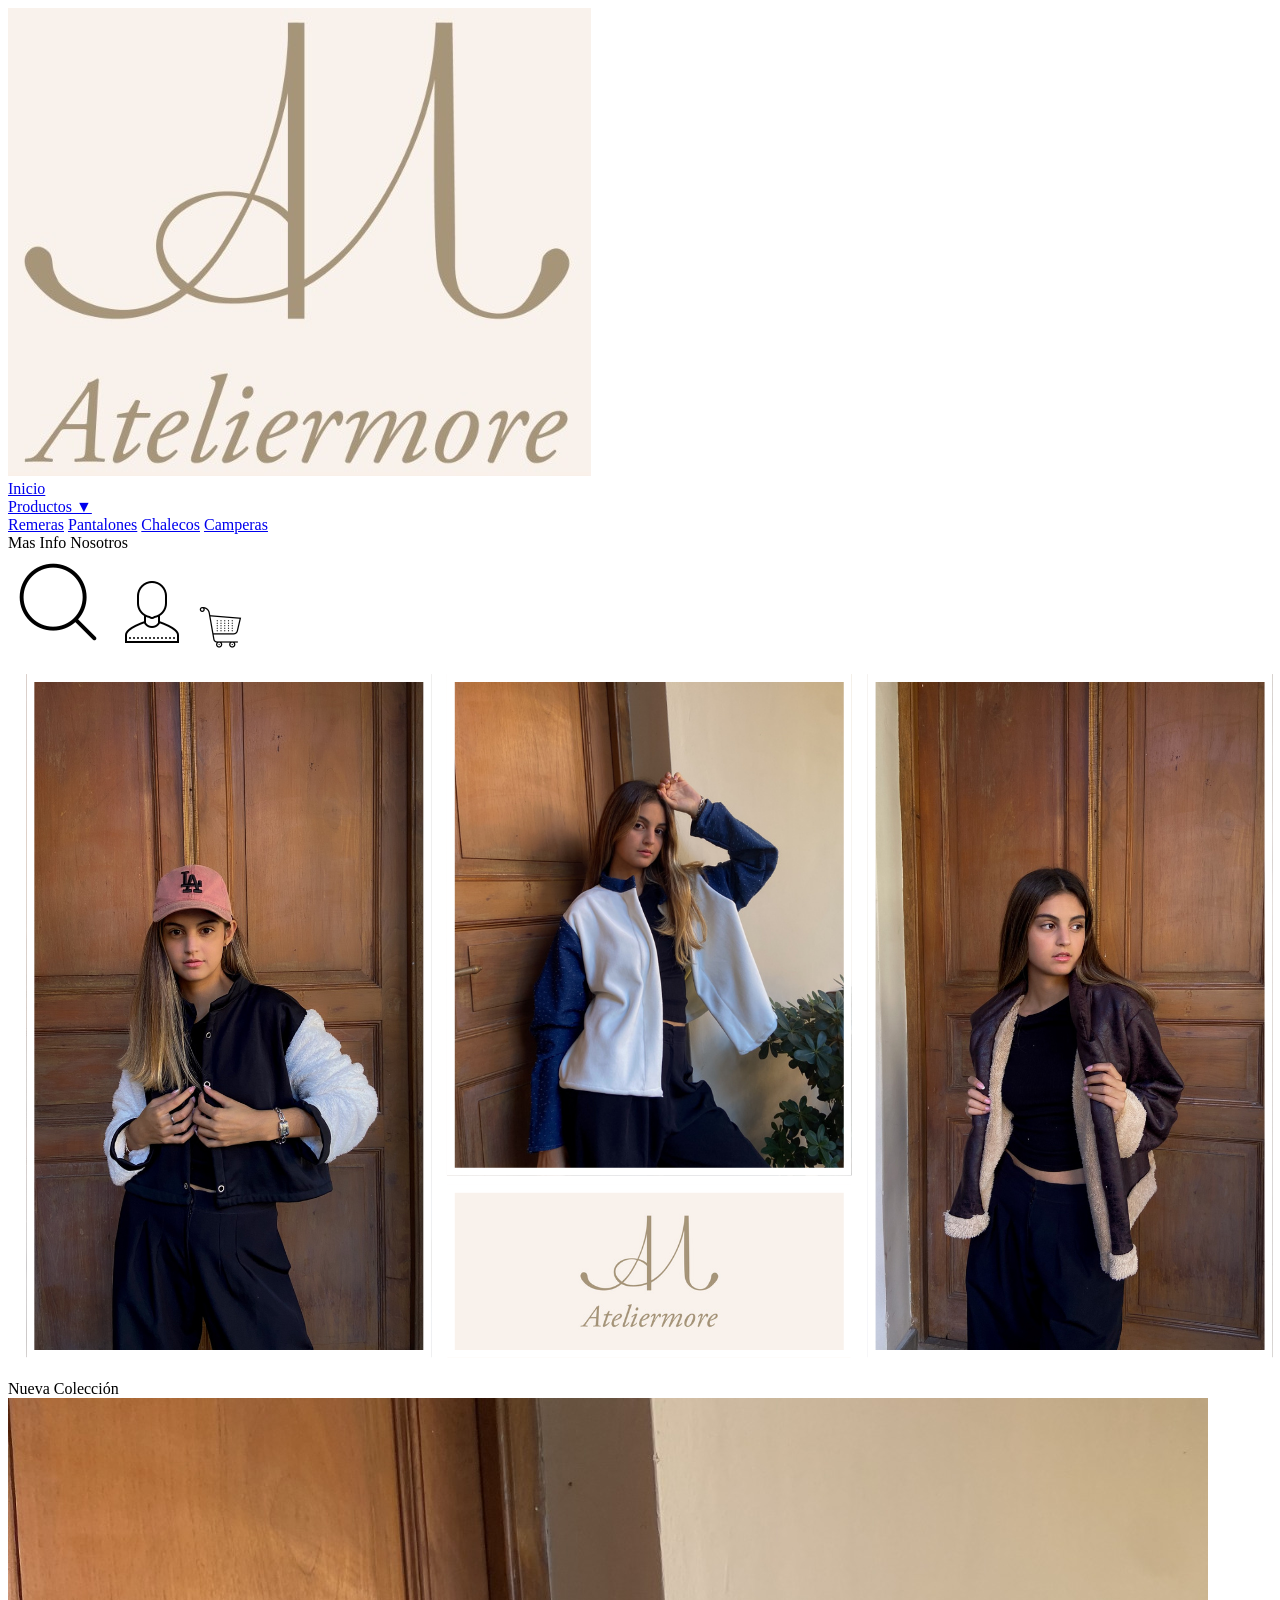
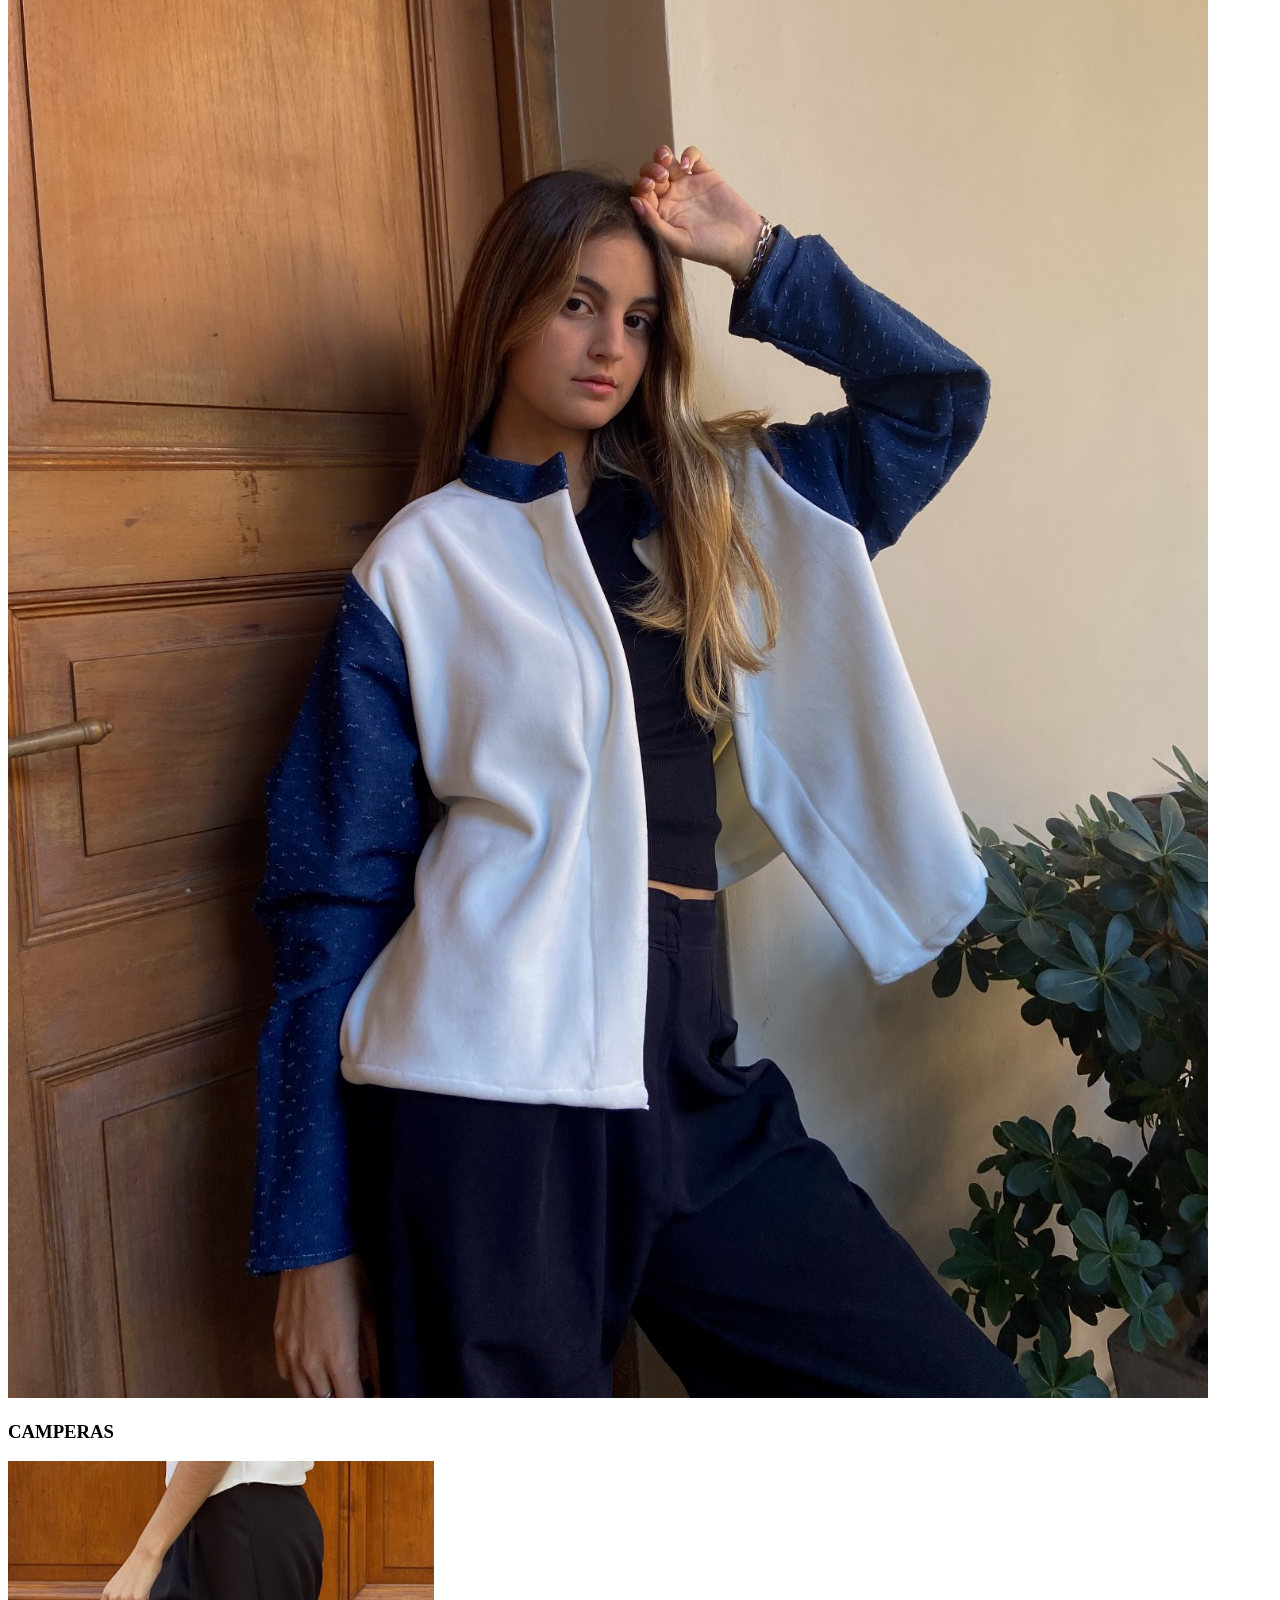
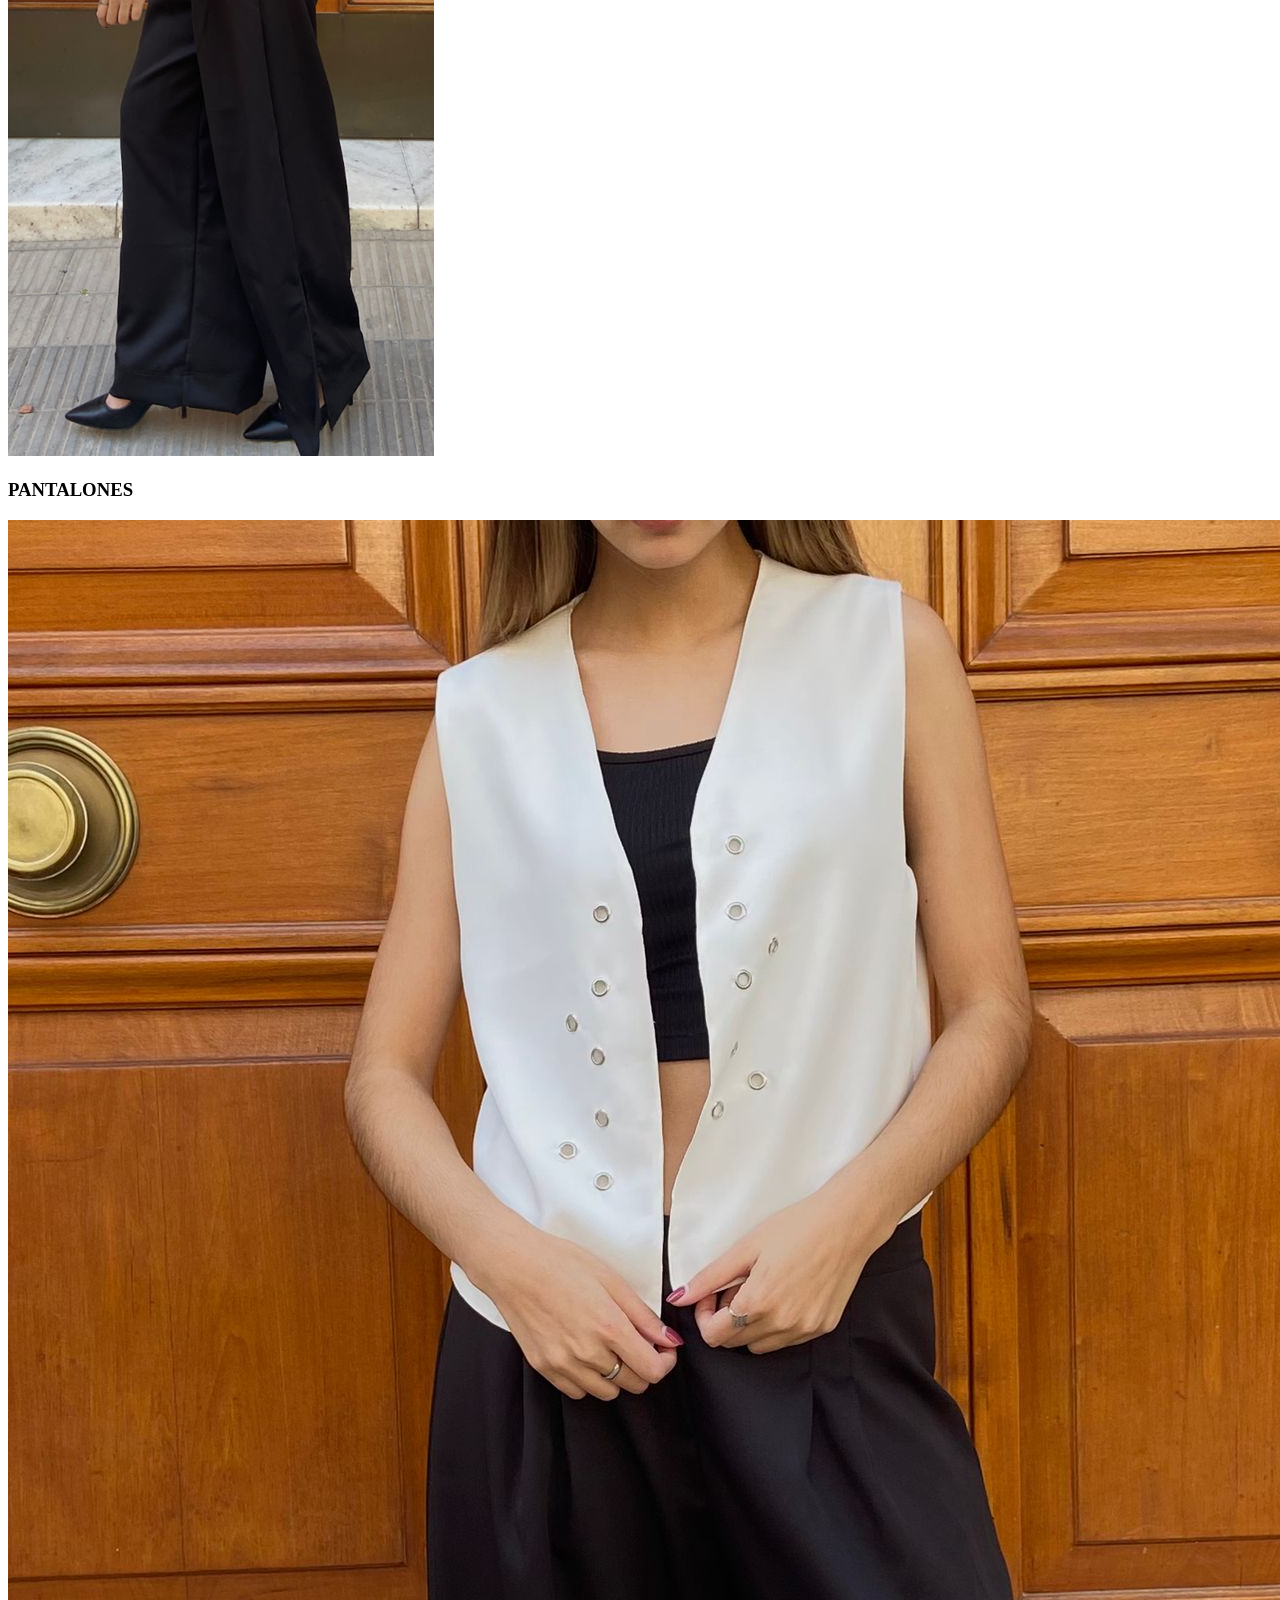
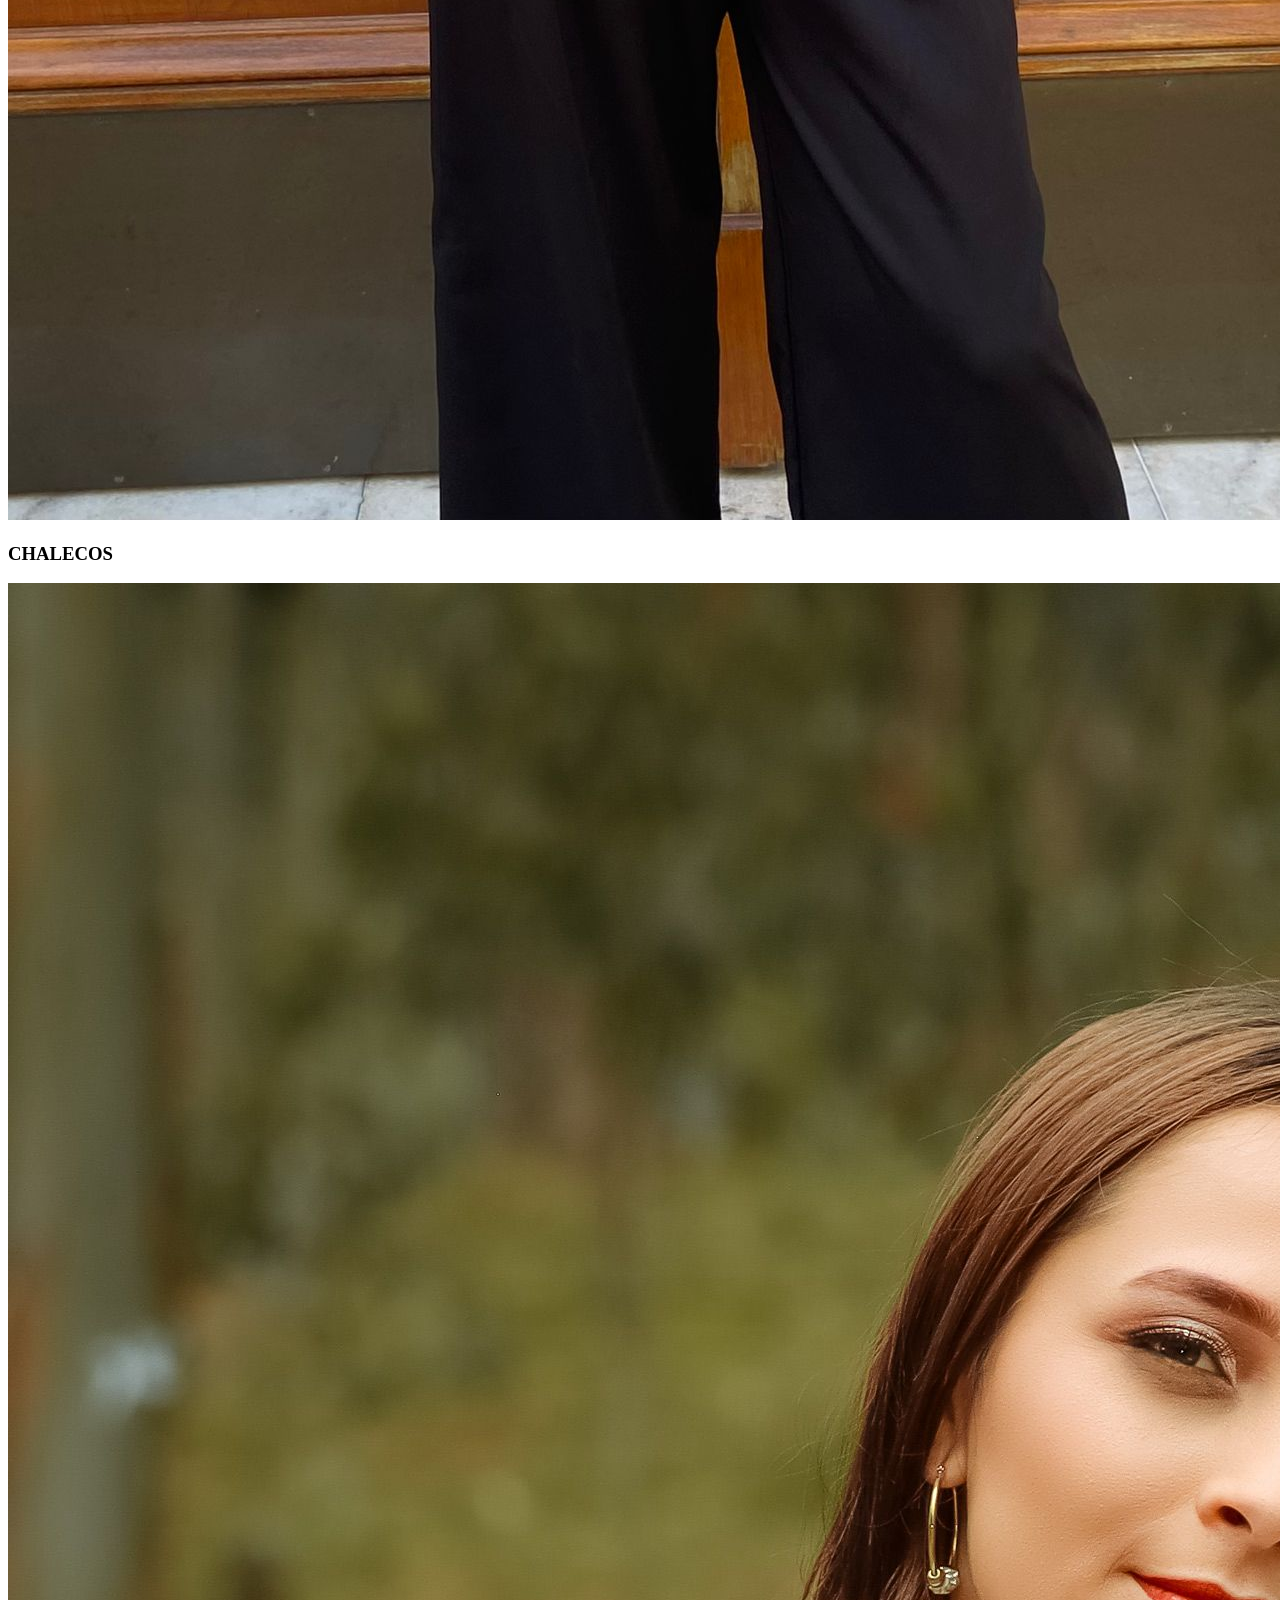
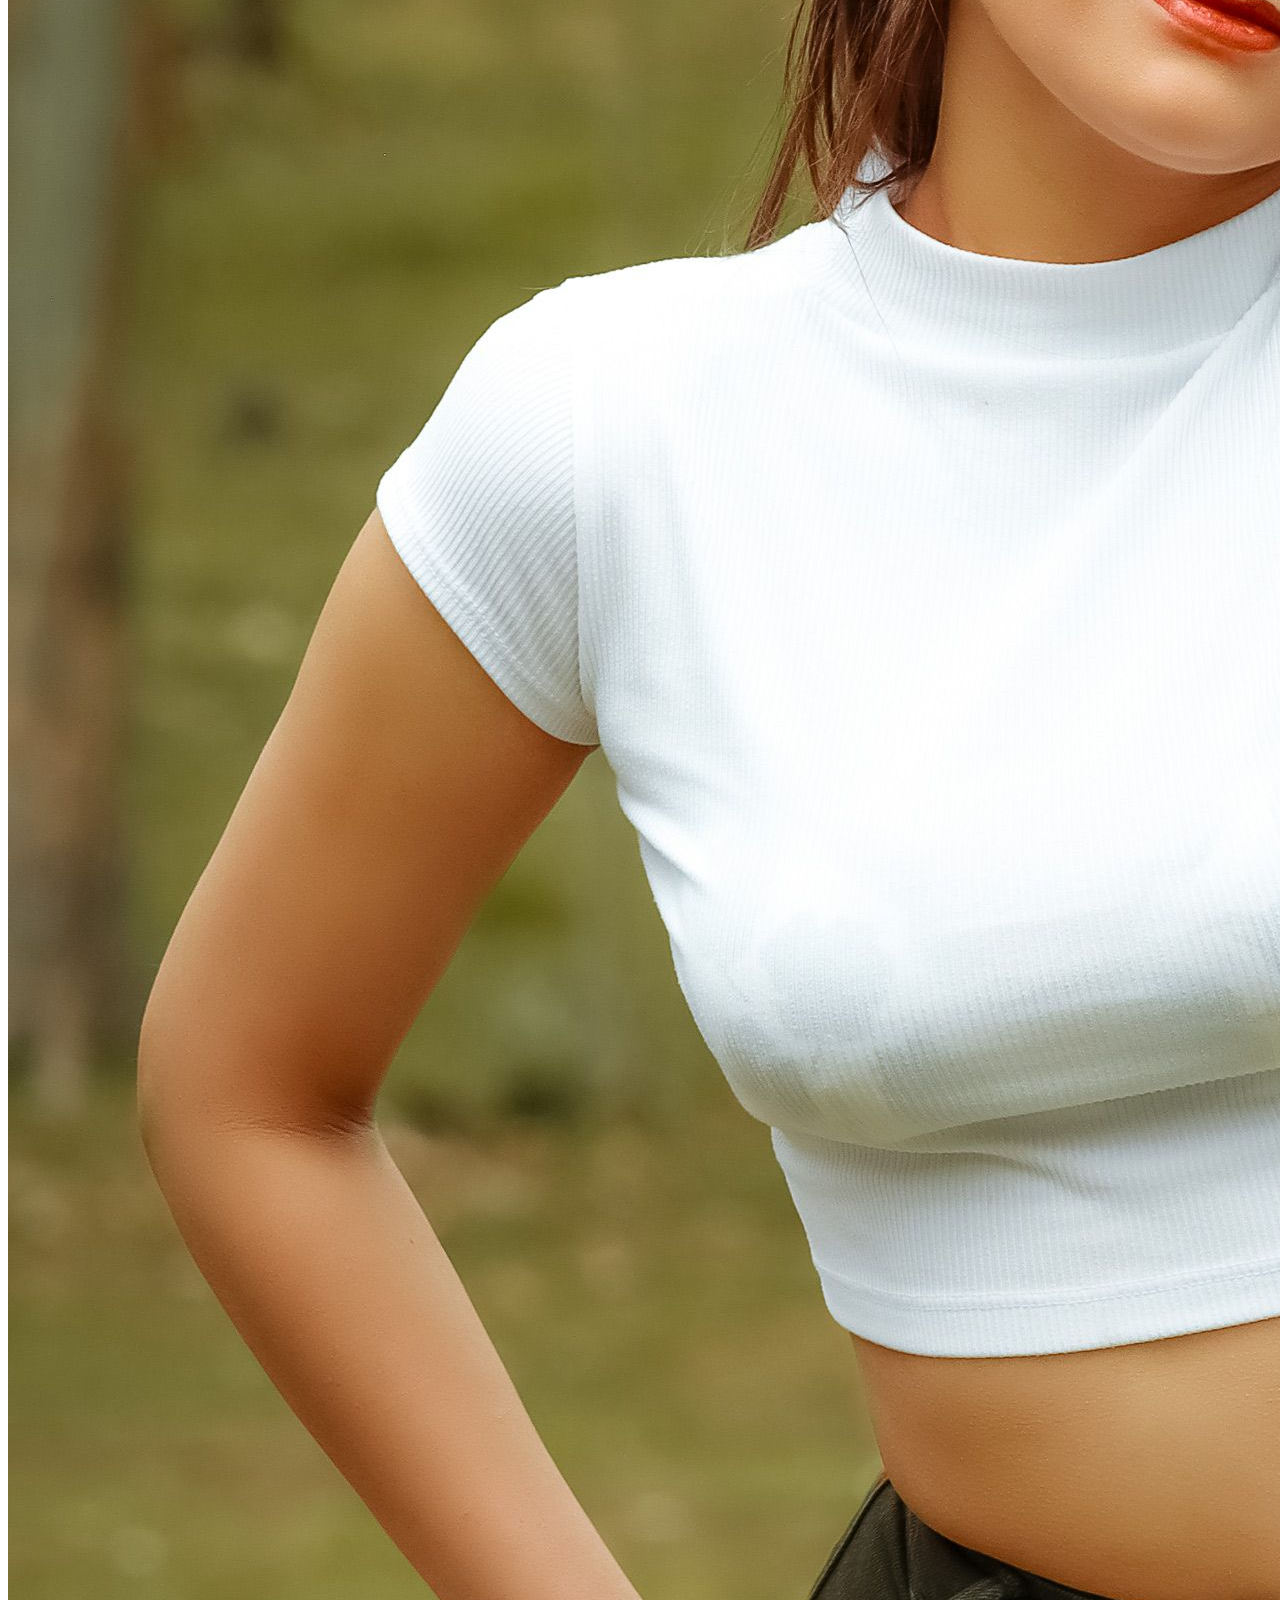
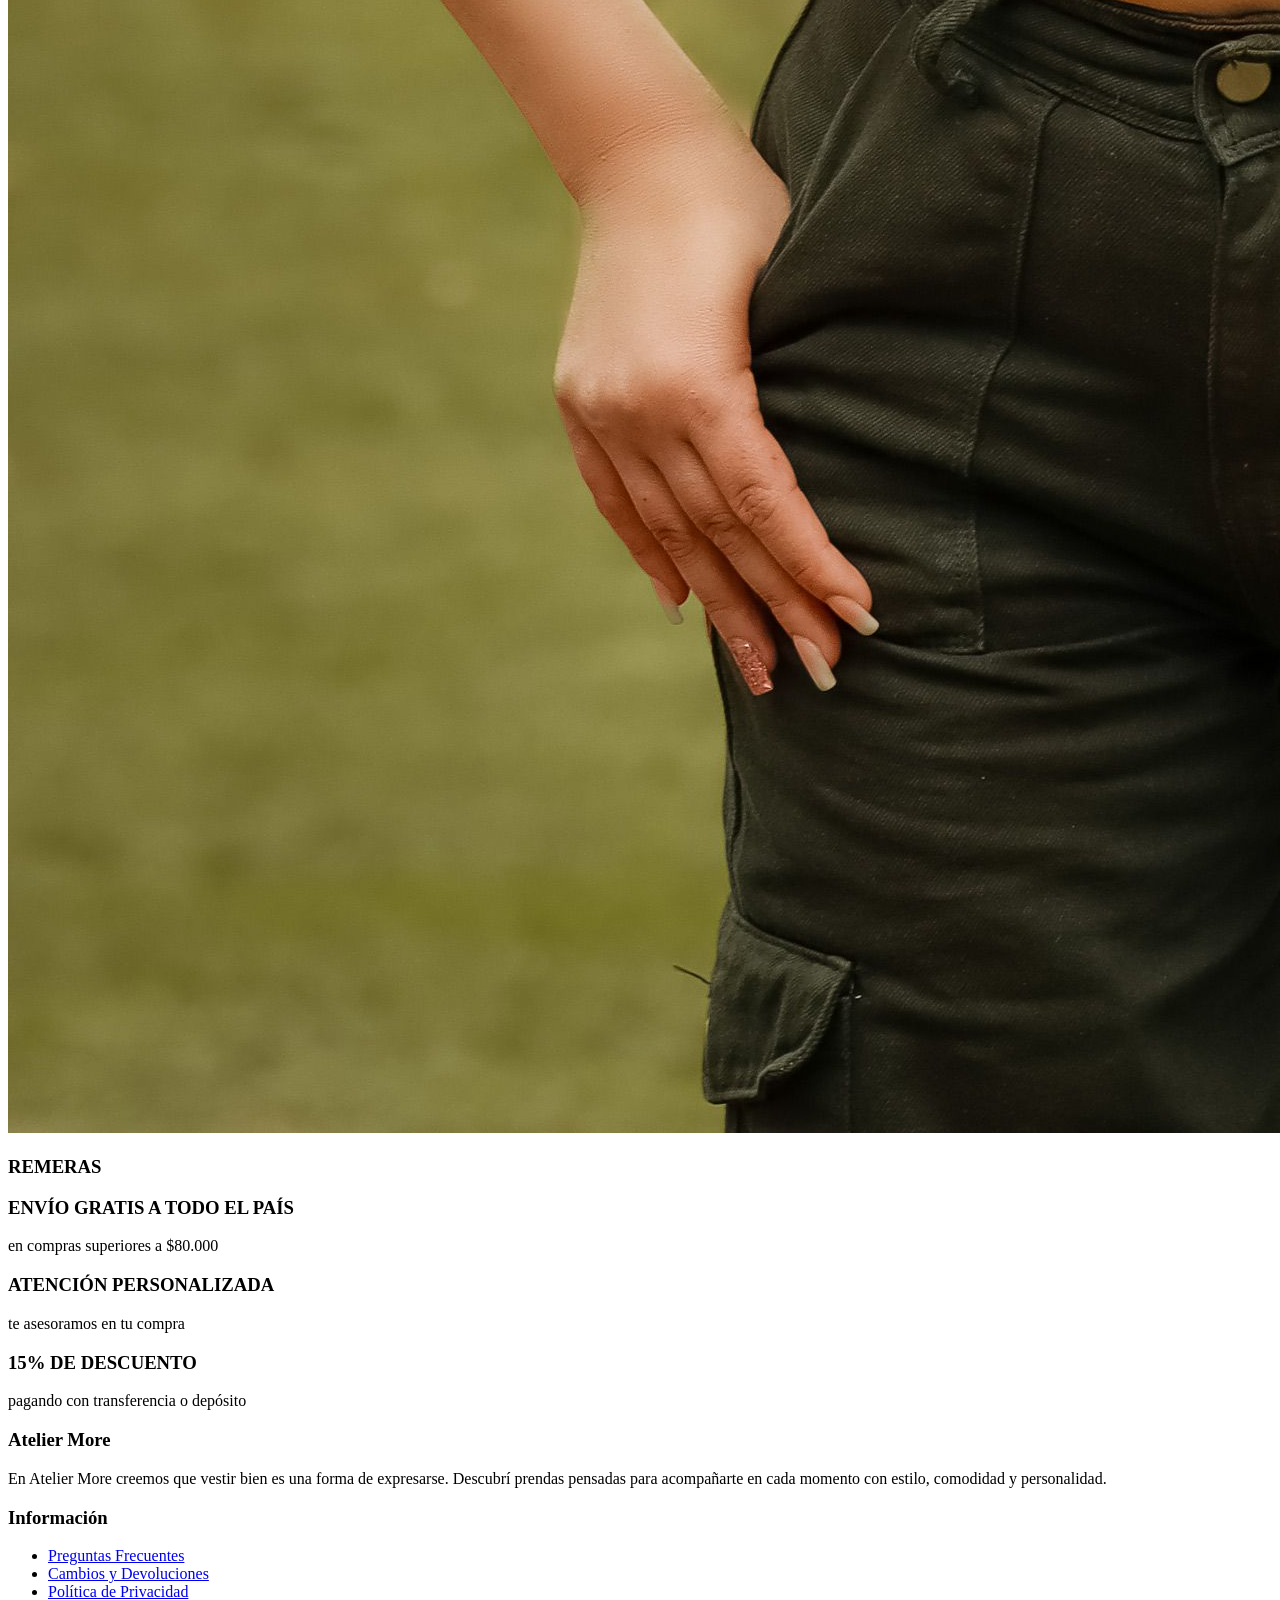
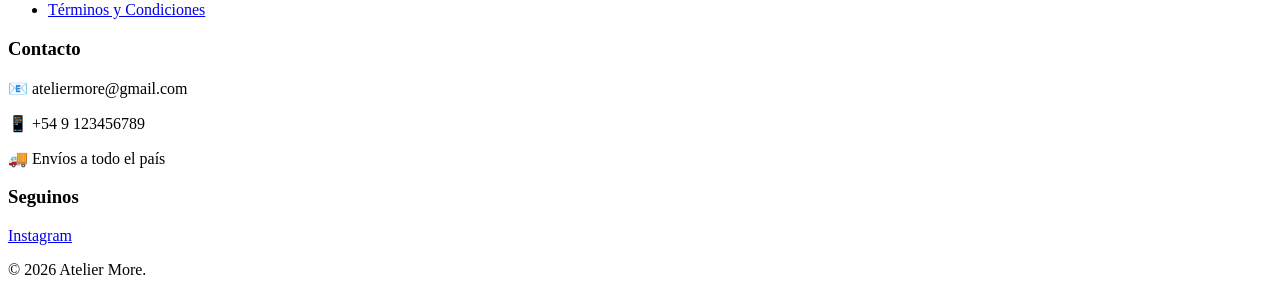
==== index.html @ 93106062 "Primer commit: sitio AtelierMore" ====
<!DOCTYPE html>
<html lang="es">
<head>
    <meta charset="UTF-8">
    <meta name="viewport" content="width=device-width, initial-scale=1.0"> 
    <title>AtelierMore</title>    
    <link rel="preconnect" href="https://fonts.googleapis.com">   
    <link href="https://fonts.googleapis.com/css2?family=Open+Sans:ital,wght@0,300..800;1,300..800&family=PT+Sans:wght@400;700&display=swap" rel="stylesheet">  
    <link rel="stylesheet" href="CSS/style.css"> 
    <link rel="icon" href="data:,">    

</head>
<body>

<!----------------------- HEADER -----------------------> 

    <header class="header">
        <div class="contenedor">
    
            <div class="barra">
    
                <a class="logo" href="index.html">
                    <img src="img/logo/logo0.jpg" class="logo__imagen">
                </a>
    
                <nav class="navegacion">
                    <a href="index.html" class="navegacion__enlace">Inicio</a>
                    <div class="dropdown">

                        <a href="#" class="navegacion__enlace">
                            Productos ▼
                        </a>
                    
                        <div class="submenu">
                            <a href="remeras.html" class="submenu__enlace">Remeras</a>
                            <a href="pantalones.html" class="submenu__enlace">Pantalones</a>
                            <a href="chalecos.html" class="submenu__enlace">Chalecos</a>
                            <a href="camperas.html" class="submenu__enlace">Camperas</a>
                        </div>
                    
                    </div>
                    <a class="navegacion__enlace">Mas Info</a>
                    <a class="navegacion__enlace">Nosotros</a>
                </nav>
    
                    <div class="iconos">
                        <a><img src="img/iconos/lupa1.png"></a>
                        <a><img src="img/iconos/icons8-cliente-80.png"></a>
                        <a><img src="img/iconos/icons8-carrito-de-compras-50.png"></a>
                    </div>
                
    
            </div>
    
        </div>
    </header>
    
<!----------------------- BANNER-----------------------> 

    <section class="banner">
        <div class="slide active">
            <img src="img/Banners/banner2.png">
            <div class="contenido-banner">                
                <a class="btn-banner">Nueva Colección</a>
            </div>
        </div>
        
    </section>

<!----------------------- CATEGORIAS ----------------------->

    <section class="categorias">
        <div class="categoria-card">
            <img src="img/Camperas/campera1.jpeg">
            <div class="categoria-titulo">
                <h3>CAMPERAS</h3>
            </div>
        </div>
    
        <div class="categoria-card">
            <img src="img/Pantalones/pantalonesmore1.png">
            <div class="categoria-titulo">
                <h3>PANTALONES</h3>
            </div>
        </div>
    
        <div class="categoria-card">
            <img src="img/Chalecos/chalecos.jpg">
            <div class="categoria-titulo">
                <h3>CHALECOS</h3>
            </div>
        </div>

        <div class="categoria-card">
            <img src="img/Remeras/remeras.jpg">
            <div class="categoria-titulo">
                <h3>REMERAS</h3>
            </div>
        </div>



    </section>

<!----------------------- BENEFICIOS ----------------------->

    <section class="beneficios">
        <div class="beneficio">            
            <h3>ENVÍO GRATIS A TODO EL PAÍS</h3>
            <p>en compras superiores a $80.000</p>
        </div>
    
        <div class="beneficio">            
            <h3>ATENCIÓN PERSONALIZADA</h3>
            <p>te asesoramos en tu compra</p>
        </div>
    
        <div class="beneficio">            
            <h3>15% DE DESCUENTO</h3>
            <p>pagando con transferencia o depósito</p>
        </div>
    </section>

<!----------------------- FOOTER ----------------------->

    <footer class="footer">
        <div class="footer-contenedor">
    
            <div class="footer-columna">
                <h3>Atelier More</h3>
                <p>
                    En Atelier More creemos que vestir bien es una forma de expresarse.
                    Descubrí prendas pensadas para acompañarte en cada momento con estilo,
                    comodidad y personalidad.
                </p>
            </div>
    
            <div class="footer-columna">
                <h3>Información</h3>
                <ul>
                    <li><a href="preguntas-frecuentes.html">Preguntas Frecuentes</a></li>
                    <li><a href="cambios-devoluciones.html">Cambios y Devoluciones</a></li>
                    <li><a href="politica-privacidad.html">Política de Privacidad</a></li>
                    <li><a href="terminos-condiciones.html">Términos y Condiciones</a></li>
                </ul>
            </div>
    
            <div class="footer-columna">
                <h3>Contacto</h3> 
                <p>📧 ateliermore@gmail.com</p>
                <p>📱 +54 9 123456789</p> 
                <p>🚚 Envíos a todo el país</p>
            </div>
    
            <div class="footer-columna">
                <h3>Seguinos</h3>
                <div class="redes">
                    <a href="https://www.instagram.com/ateliermore_/" target="_blank">Instagram</a>
                    
                </div>
            </div>
    
        </div>
    
        <div class="footer-copy">
            <p>&copy; 2026 Atelier More.</p>
        </div>
    </footer>

    <script src="script.js"></script>
    
</body>
</html>
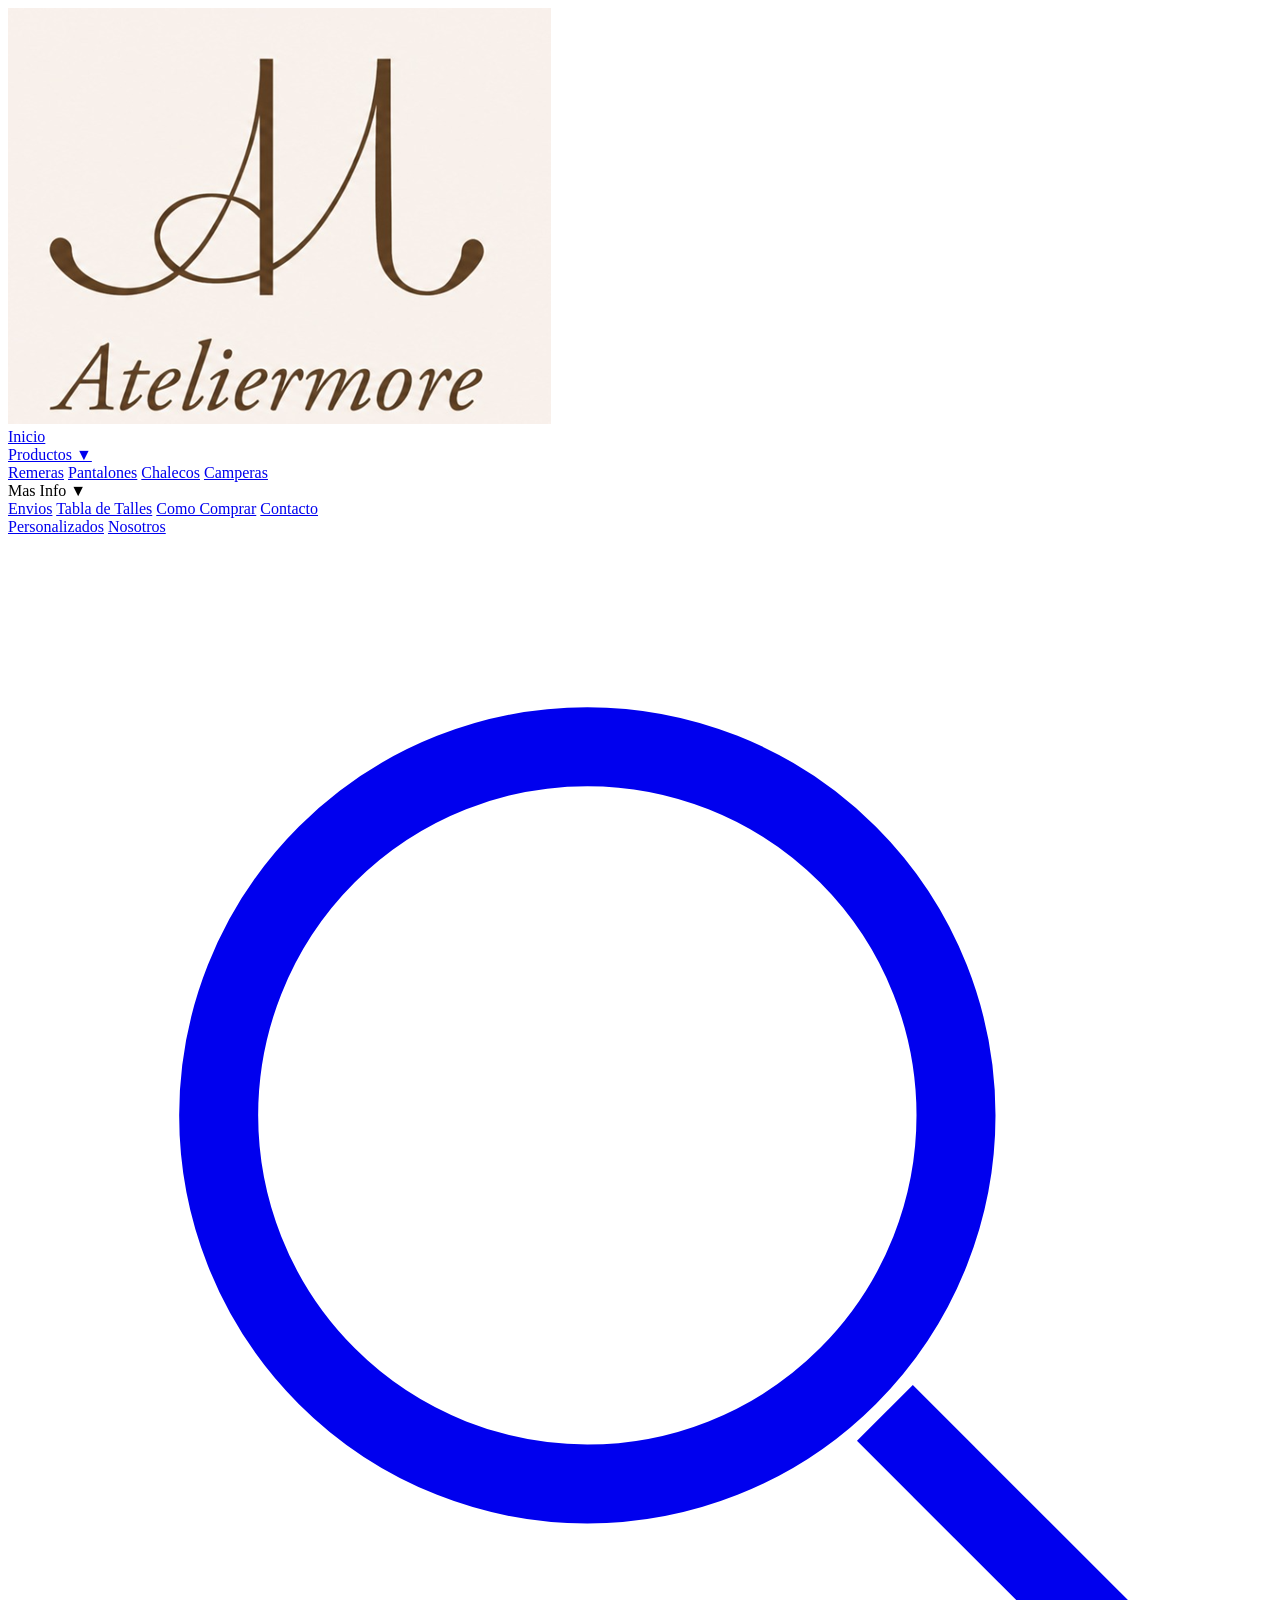
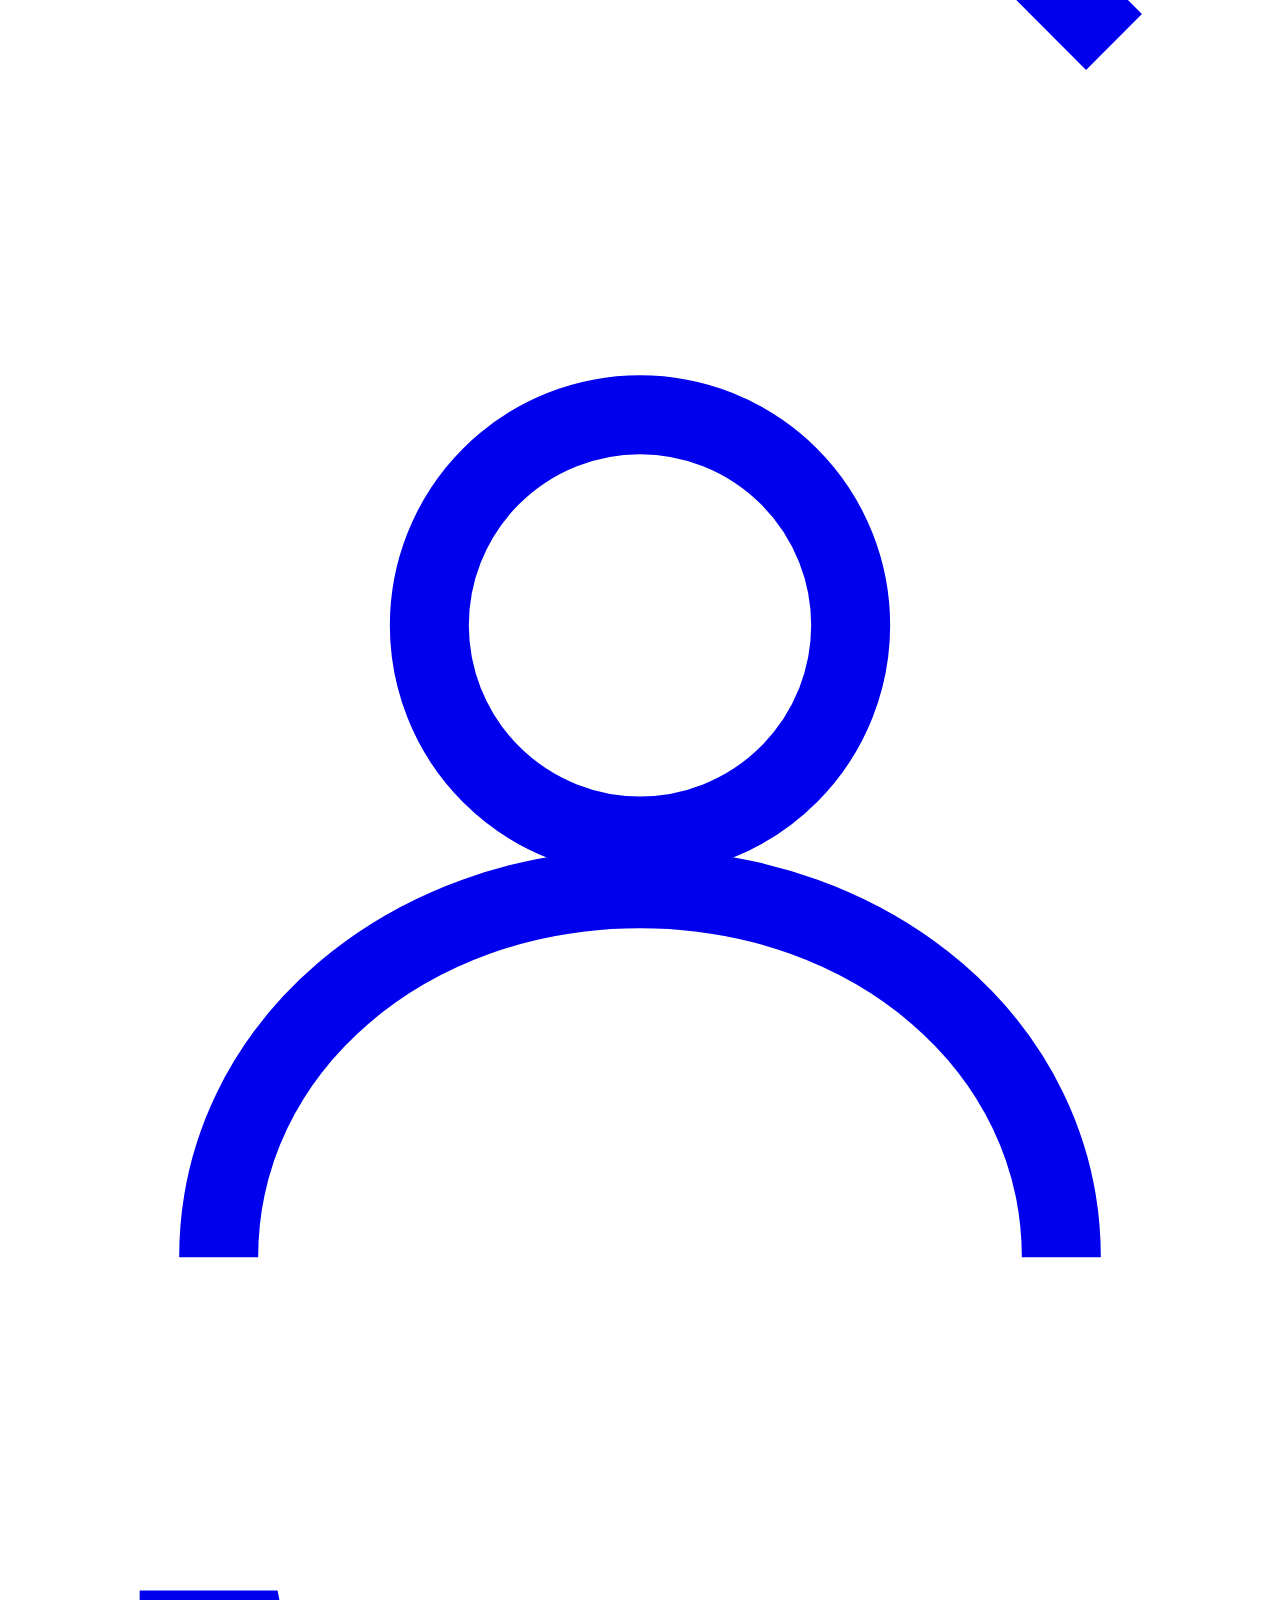
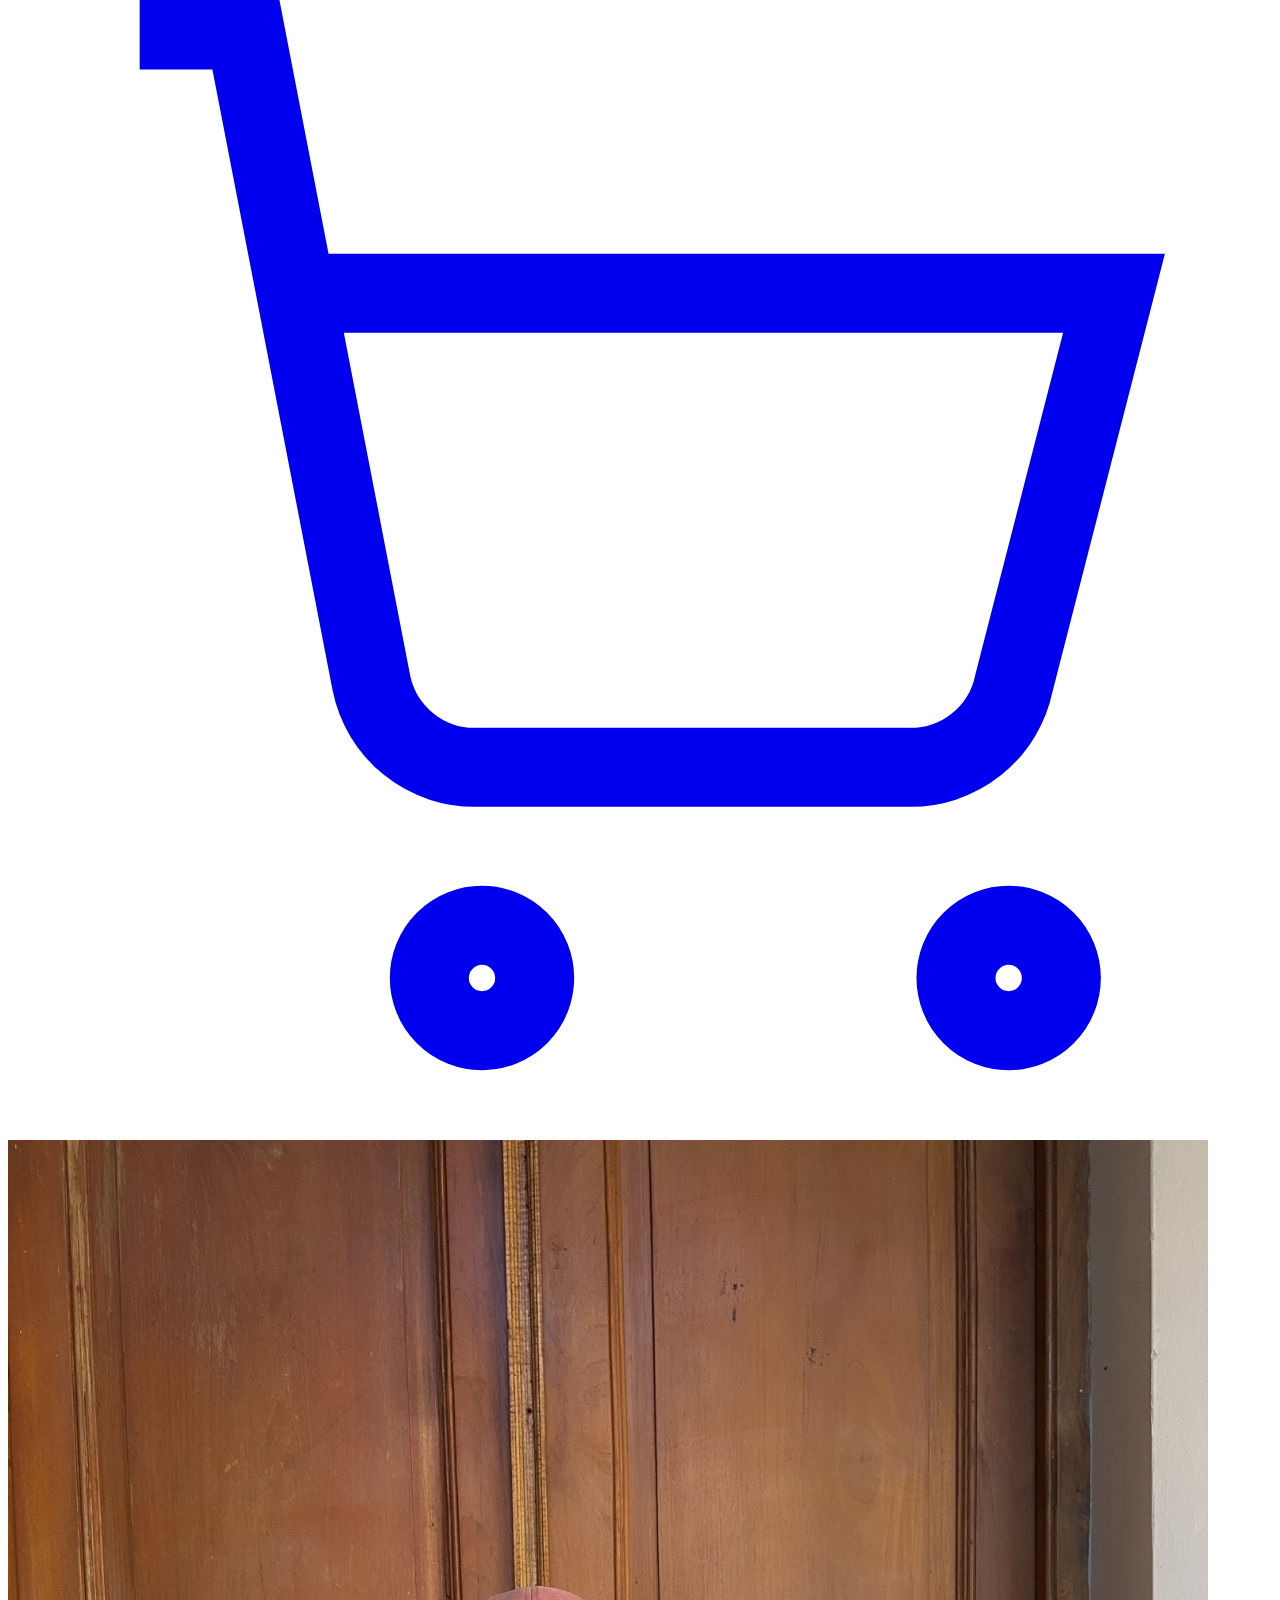
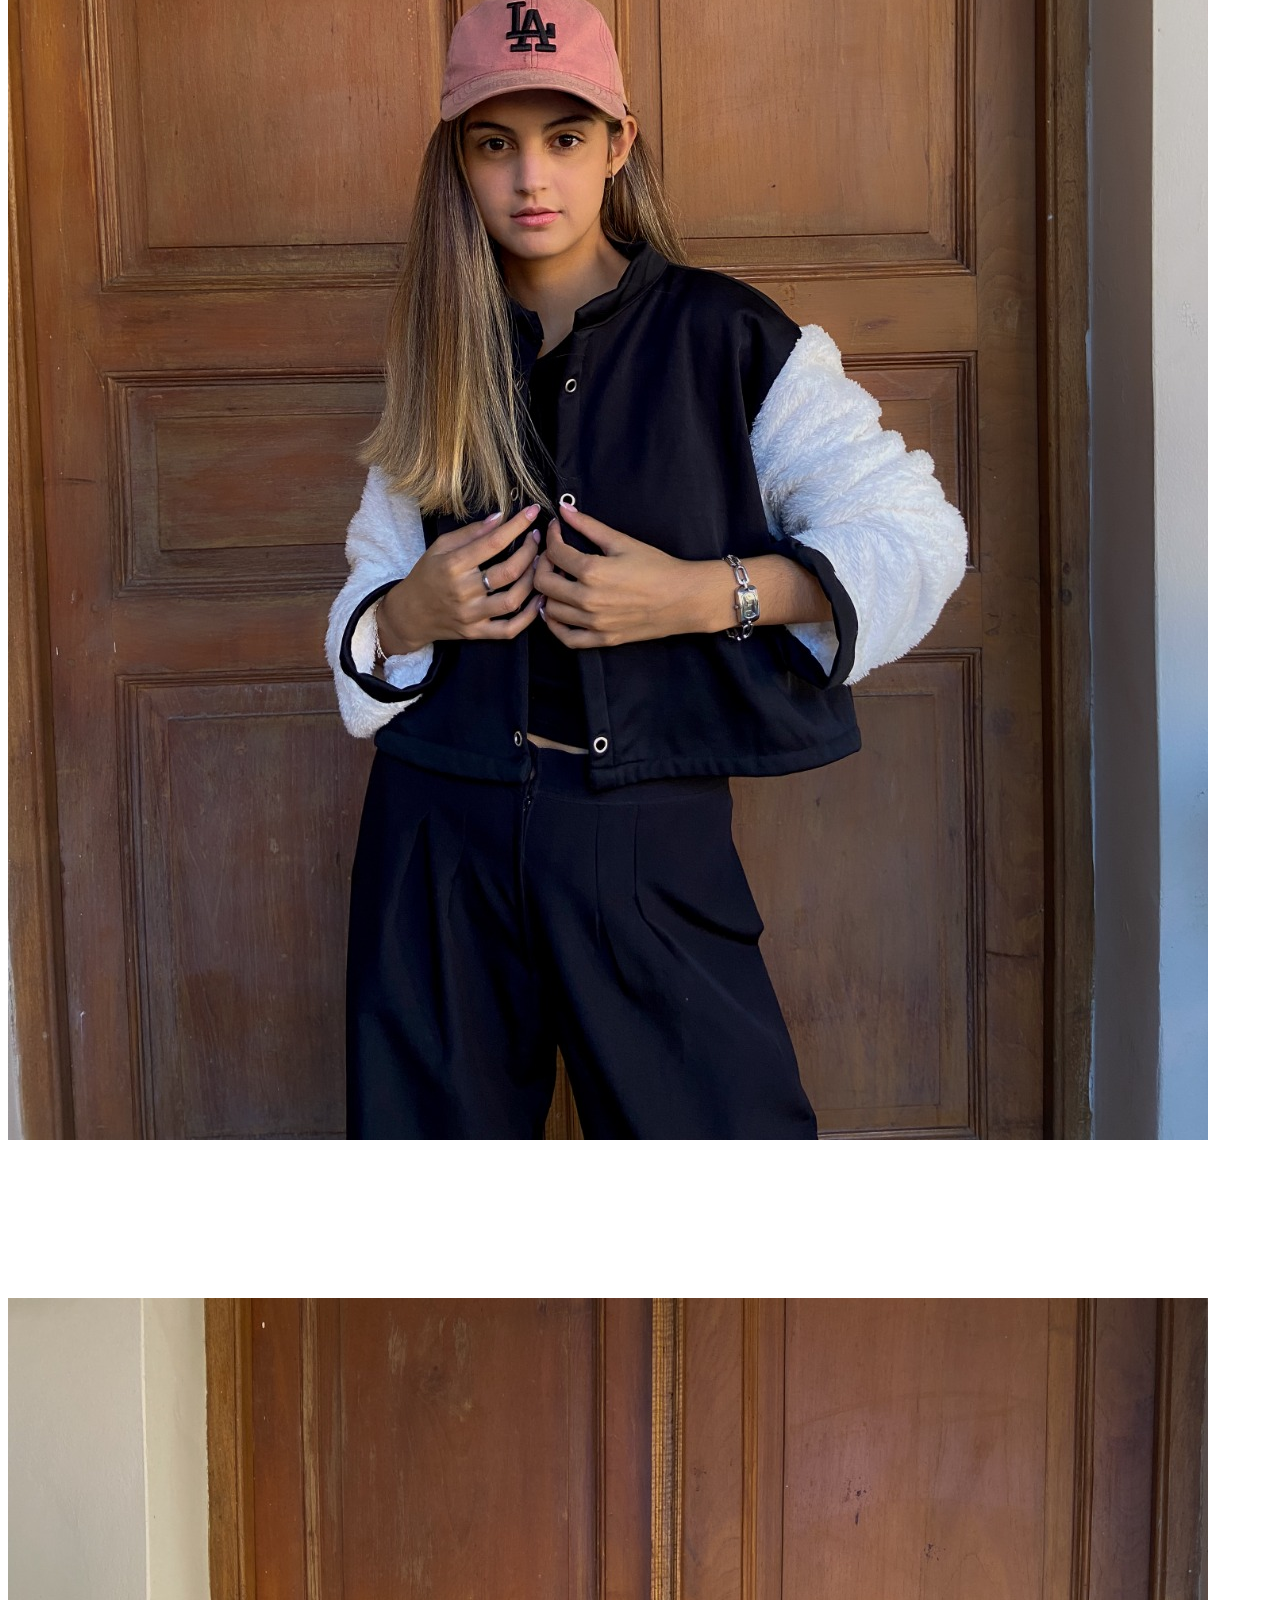
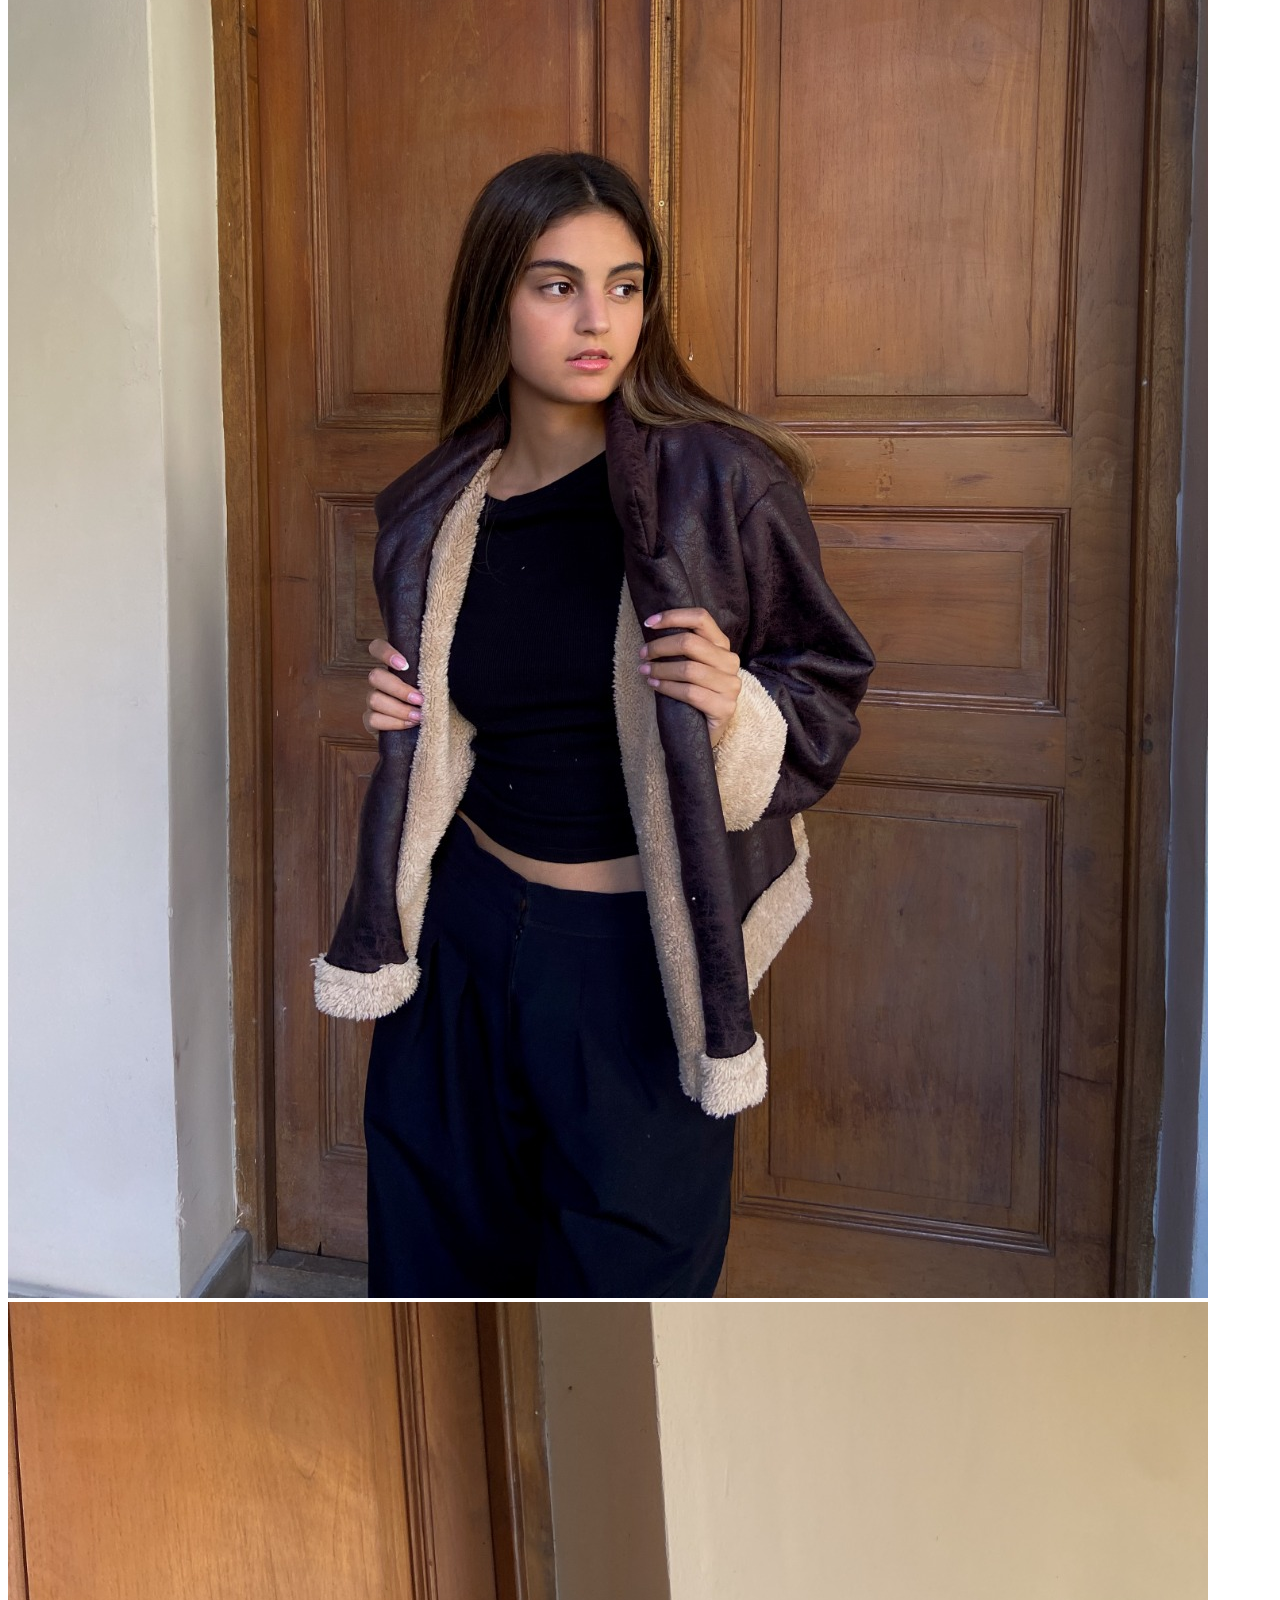
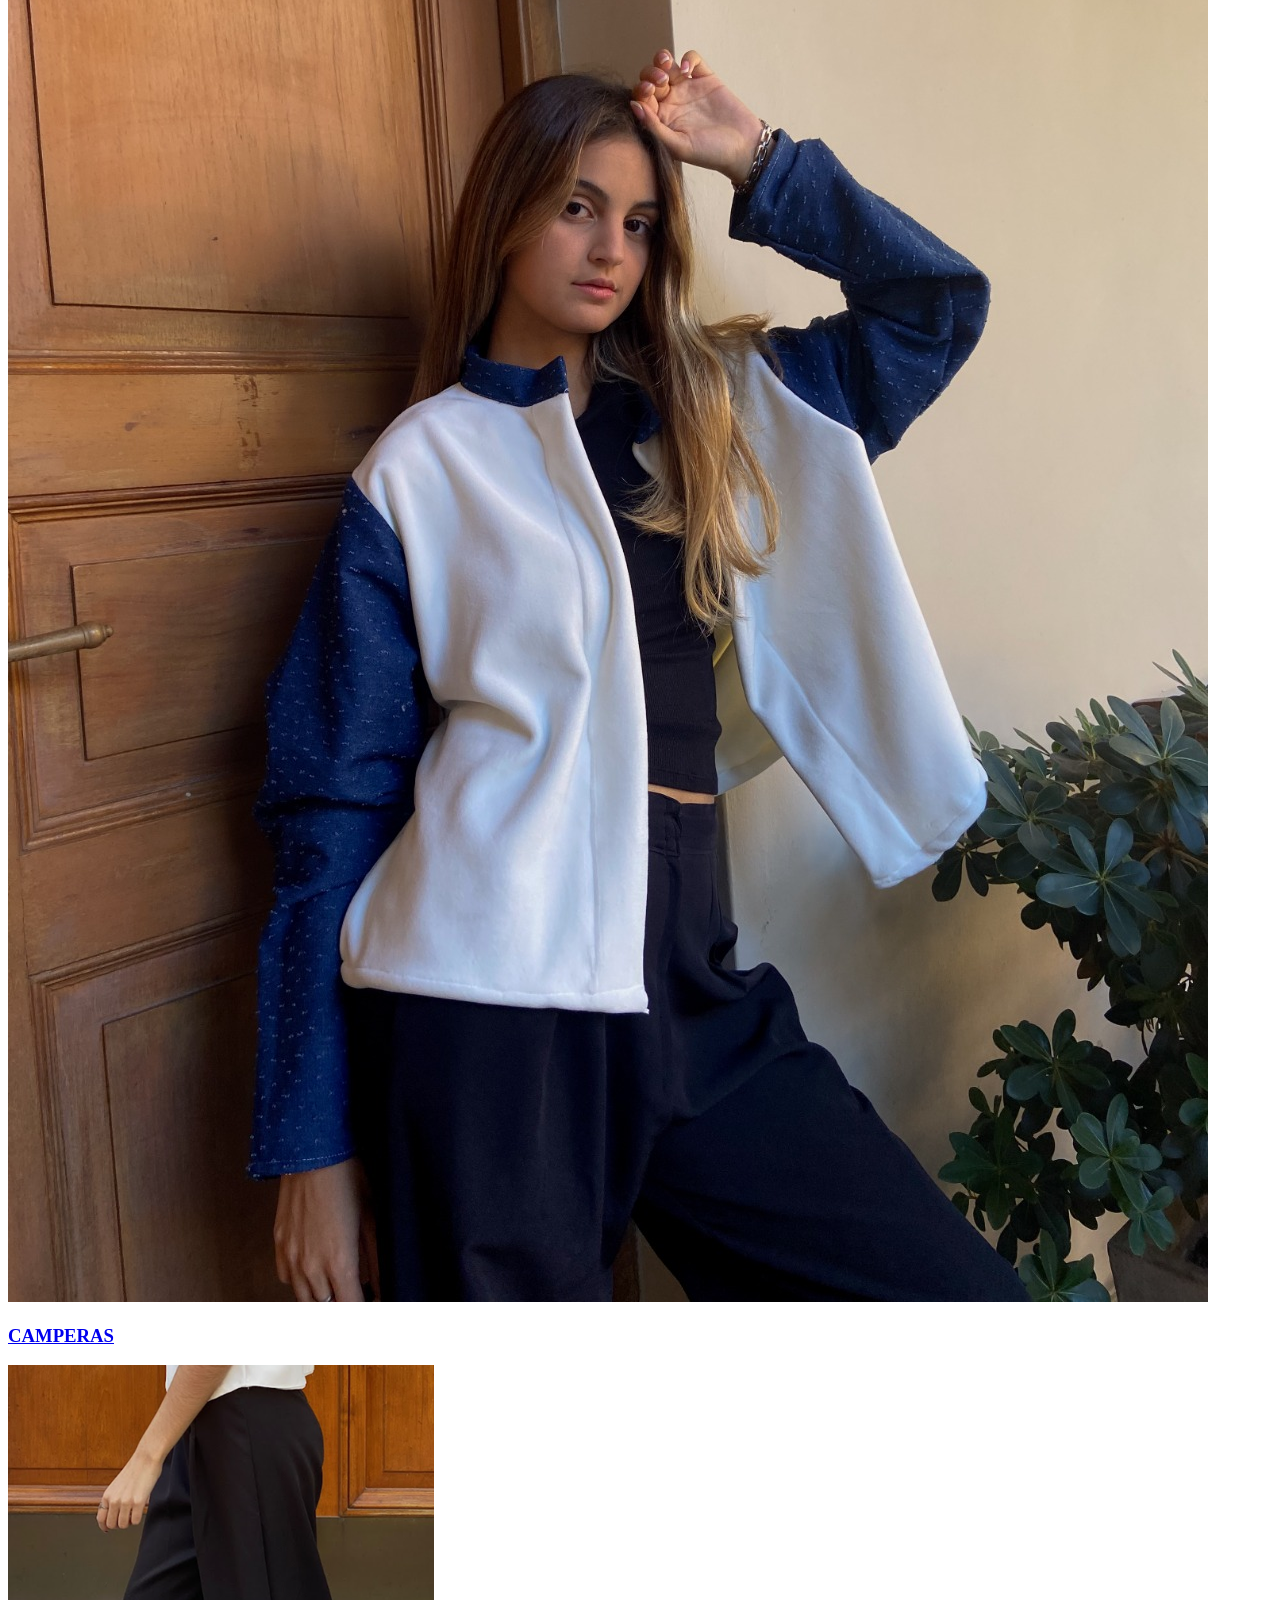
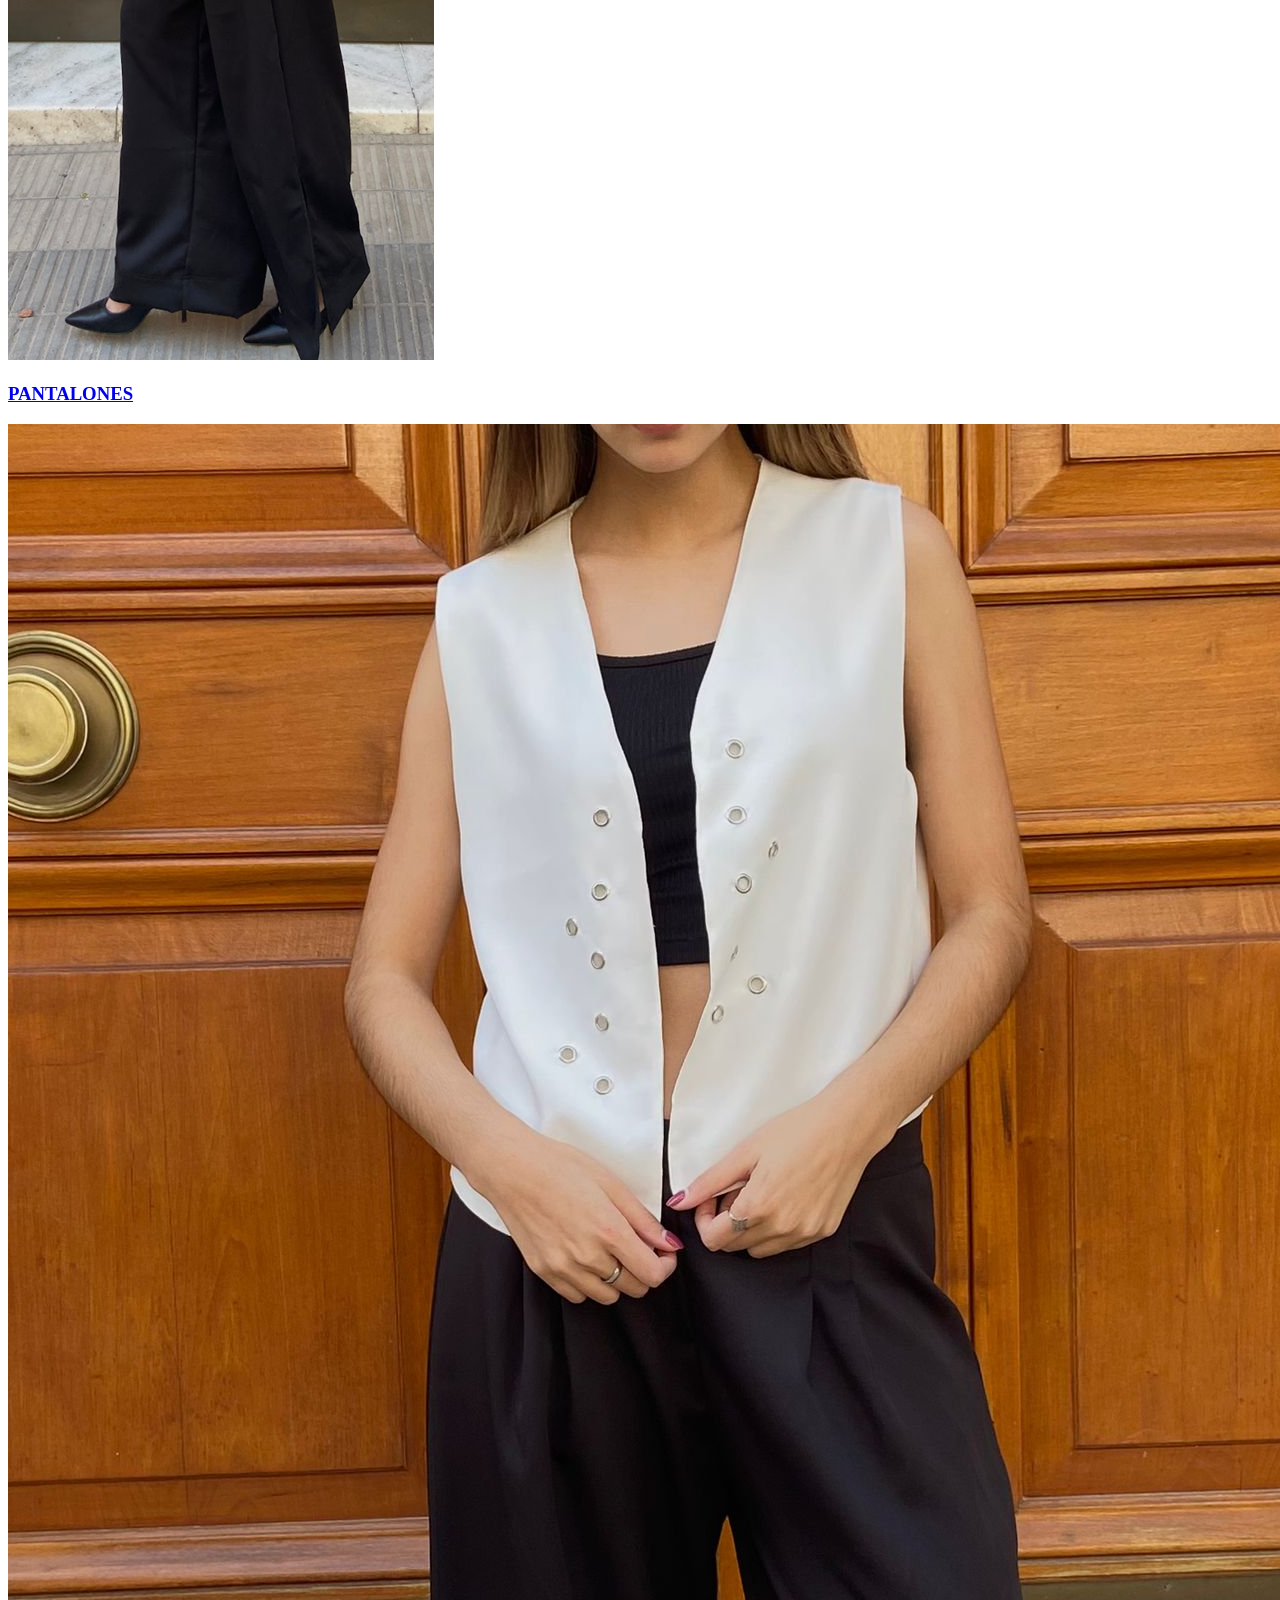
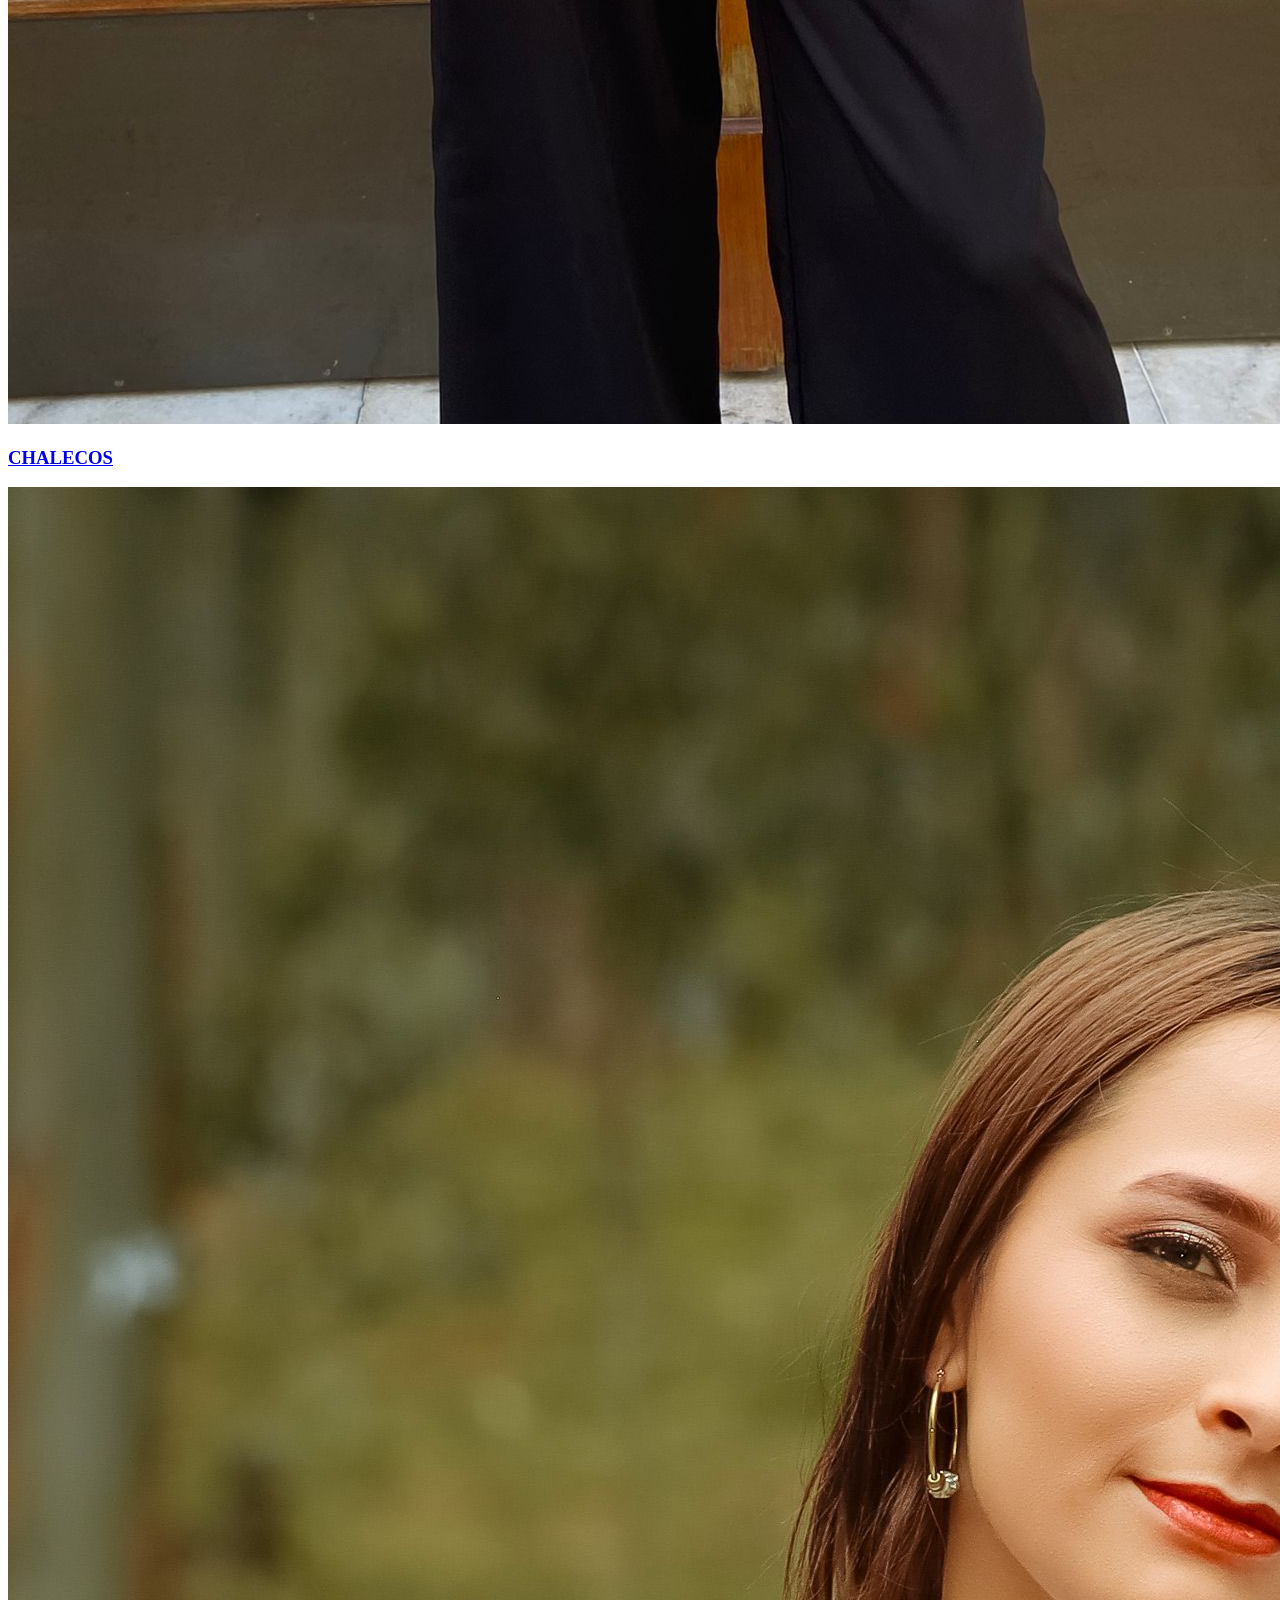
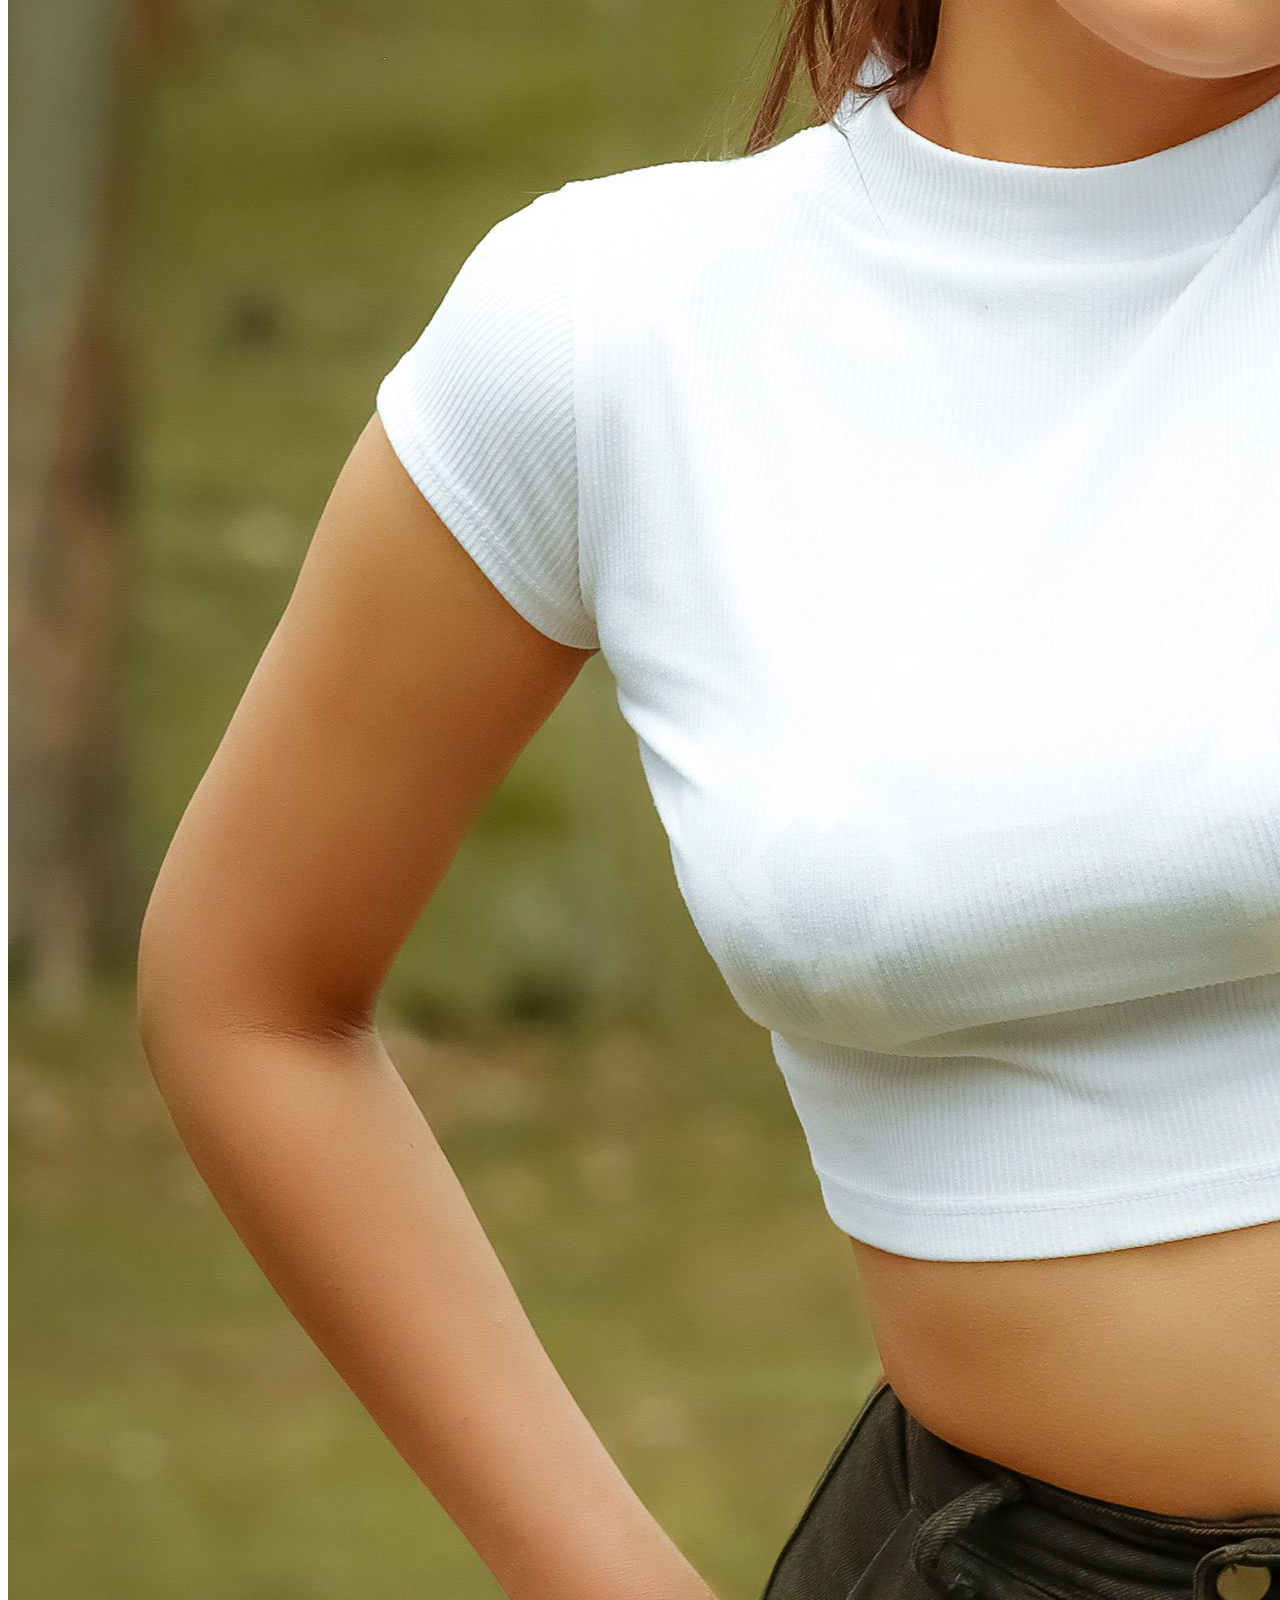
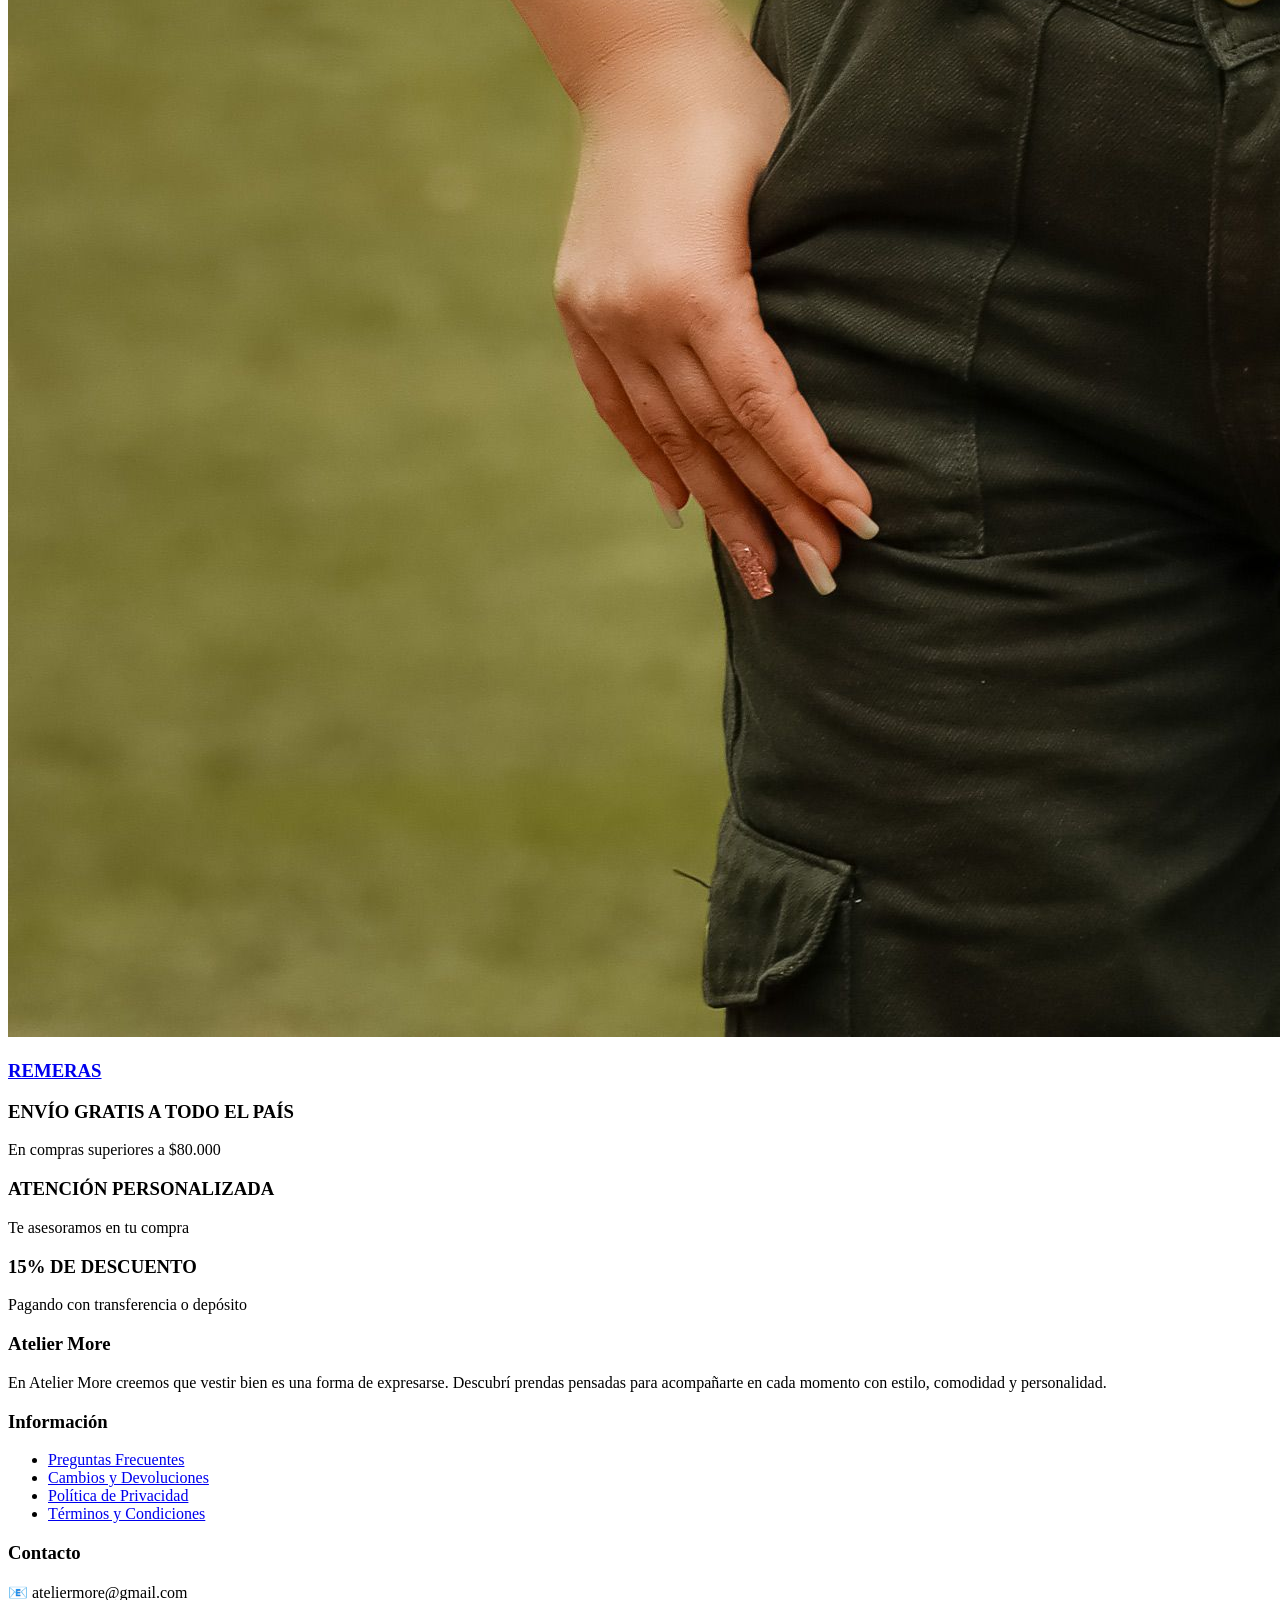
==== commit 962be16d: "Actualizacion de estilos y nuevas secciones" ====
--- a/index.html
+++ b/index.html
@@ -20,7 +20,7 @@
             <div class="barra">
     
                 <a class="logo" href="index.html">
-                    <img src="img/logo/logo0.jpg" class="logo__imagen">
+                    <img src="img/logo/logo3.png" class="logo__imagen">
                 </a>
     
                 <nav class="navegacion">
@@ -32,22 +32,48 @@
                         </a>
                     
                         <div class="submenu">
-                            <a href="remeras.html" class="submenu__enlace">Remeras</a>
-                            <a href="pantalones.html" class="submenu__enlace">Pantalones</a>
-                            <a href="chalecos.html" class="submenu__enlace">Chalecos</a>
-                            <a href="camperas.html" class="submenu__enlace">Camperas</a>
+                            <a href="/Productos/remeras.html" class="submenu__enlace">Remeras</a>
+                            <a href="/Productos/pantalones.html" class="submenu__enlace">Pantalones</a>
+                            <a href="/Productos/chalecos.html" class="submenu__enlace">Chalecos</a>
+                            <a href="/Productos/camperas.html" class="submenu__enlace">Camperas</a>
                         </div>
                     
                     </div>
-                    <a class="navegacion__enlace">Mas Info</a>
-                    <a class="navegacion__enlace">Nosotros</a>
+
+                    <div class="dropdown">
+                        <a class="navegacion__enlace">Mas Info ▼</a>
+                        <div class="submenu">
+                            <a href="../Mas Info/envios.html" class="submenu__enlace">Envios</a>
+                            <a href="../Mas Info/tabla-talles.html" class="submenu__enlace">Tabla de Talles</a>
+                            <a href="../Mas Info/como-comprar.html" class="submenu__enlace">Como Comprar</a>
+                            <a href="../Mas Info/contacto.html" class="submenu__enlace">Contacto</a>
+                        </div>
+                    </div>
+                    <a href="personalizados.html" class="navegacion__enlace">Personalizados</a>
+                    <a href="nosotros.html" class="navegacion__enlace">Nosotros</a>
                 </nav>
     
-                    <div class="iconos">
-                        <a><img src="img/iconos/lupa1.png"></a>
-                        <a><img src="img/iconos/icons8-cliente-80.png"></a>
-                        <a><img src="img/iconos/icons8-carrito-de-compras-50.png"></a>
-                    </div>
+                <div class="iconos">
+                    <a href="#" class="icono-link" aria-label="Buscar">
+                        <svg viewBox="0 0 24 24" fill="none" stroke="currentColor" stroke-width="1.5">
+                            <circle cx="11" cy="11" r="7"></circle>
+                            <line x1="21" y1="21" x2="16.65" y2="16.65"></line>
+                        </svg>
+                    </a>
+                    <a href="#" class="icono-link" aria-label="Mi cuenta">
+                        <svg viewBox="0 0 24 24" fill="none" stroke="currentColor" stroke-width="1.5">
+                            <circle cx="12" cy="8" r="4"></circle>
+                            <path d="M4 20c0-4 3.6-7 8-7s8 3 8 7"></path>
+                        </svg>
+                    </a>
+                    <a href="#" class="icono-link" aria-label="Carrito">
+                        <svg viewBox="0 0 24 24" fill="none" stroke="currentColor" stroke-width="1.5">
+                            <circle cx="9" cy="21" r="1"></circle>
+                            <circle cx="19" cy="21" r="1"></circle>
+                            <path d="M2.5 3h2l2.4 12.4a2 2 0 0 0 2 1.6h8.2a2 2 0 0 0 2-1.6L21 8H6"></path>
+                        </svg>
+                    </a>
+                </div>
                 
     
             </div>
@@ -57,49 +83,59 @@
     
 <!----------------------- BANNER-----------------------> 
 
-    <section class="banner">
-        <div class="slide active">
-            <img src="img/Banners/banner2.png">
-            <div class="contenido-banner">                
-                <a class="btn-banner">Nueva Colección</a>
-            </div>
-        </div>
-        
-    </section>
+<section class="banner">
+    <div class="slide active">
+        <div class="banner-grid">
+            
+            <div class="banner-block">
+                <img src="img/Camperas/camperas3.jpeg" alt="">
+                
+            </div>
+            
+            <div class="banner-block">
+                <video autoplay muted loop playsinline>
+                    <source src="img/Camperas/camperavideo.mp4" type="video/mp4">
+                </video>
+            </div>
+            
+            <div class="banner-block">
+                <img src="img/Camperas/camperas4.jpeg" alt="">
+            </div>
+
+        </div>
+    </div>
+</section>
 
 <!----------------------- CATEGORIAS ----------------------->
 
     <section class="categorias">
-        <div class="categoria-card">
+        <a href="/Productos/camperas.html" class="categoria-card">
             <img src="img/Camperas/campera1.jpeg">
             <div class="categoria-titulo">
                 <h3>CAMPERAS</h3>
             </div>
-        </div>
-    
-        <div class="categoria-card">
+        </a>
+
+        <a href="/Productos/pantalones.html" class="categoria-card">
             <img src="img/Pantalones/pantalonesmore1.png">
             <div class="categoria-titulo">
                 <h3>PANTALONES</h3>
             </div>
-        </div>
-    
-        <div class="categoria-card">
+        </a>
+
+        <a href="/Productos/chalecos.html" class="categoria-card">
             <img src="img/Chalecos/chalecos.jpg">
             <div class="categoria-titulo">
                 <h3>CHALECOS</h3>
             </div>
-        </div>
-
-        <div class="categoria-card">
+        </a>
+
+        <a href="/Productos/remeras.html" class="categoria-card">
             <img src="img/Remeras/remeras.jpg">
             <div class="categoria-titulo">
                 <h3>REMERAS</h3>
             </div>
-        </div>
-
-
-
+        </a>
     </section>
 
 <!----------------------- BENEFICIOS ----------------------->
@@ -107,17 +143,17 @@
     <section class="beneficios">
         <div class="beneficio">            
             <h3>ENVÍO GRATIS A TODO EL PAÍS</h3>
-            <p>en compras superiores a $80.000</p>
+            <p>En compras superiores a $80.000</p>
         </div>
     
         <div class="beneficio">            
             <h3>ATENCIÓN PERSONALIZADA</h3>
-            <p>te asesoramos en tu compra</p>
+            <p>Te asesoramos en tu compra</p>
         </div>
     
         <div class="beneficio">            
             <h3>15% DE DESCUENTO</h3>
-            <p>pagando con transferencia o depósito</p>
+            <p>Pagando con transferencia o depósito</p>
         </div>
     </section>
 
@@ -155,7 +191,7 @@
             <div class="footer-columna">
                 <h3>Seguinos</h3>
                 <div class="redes">
-                    <a href="https://www.instagram.com/ateliermore_/" target="_blank">Instagram</a>
+                    <a href="https://www.instagram.com/ateliermore__/" target="_blank">Instagram</a>
                     
                 </div>
             </div>
